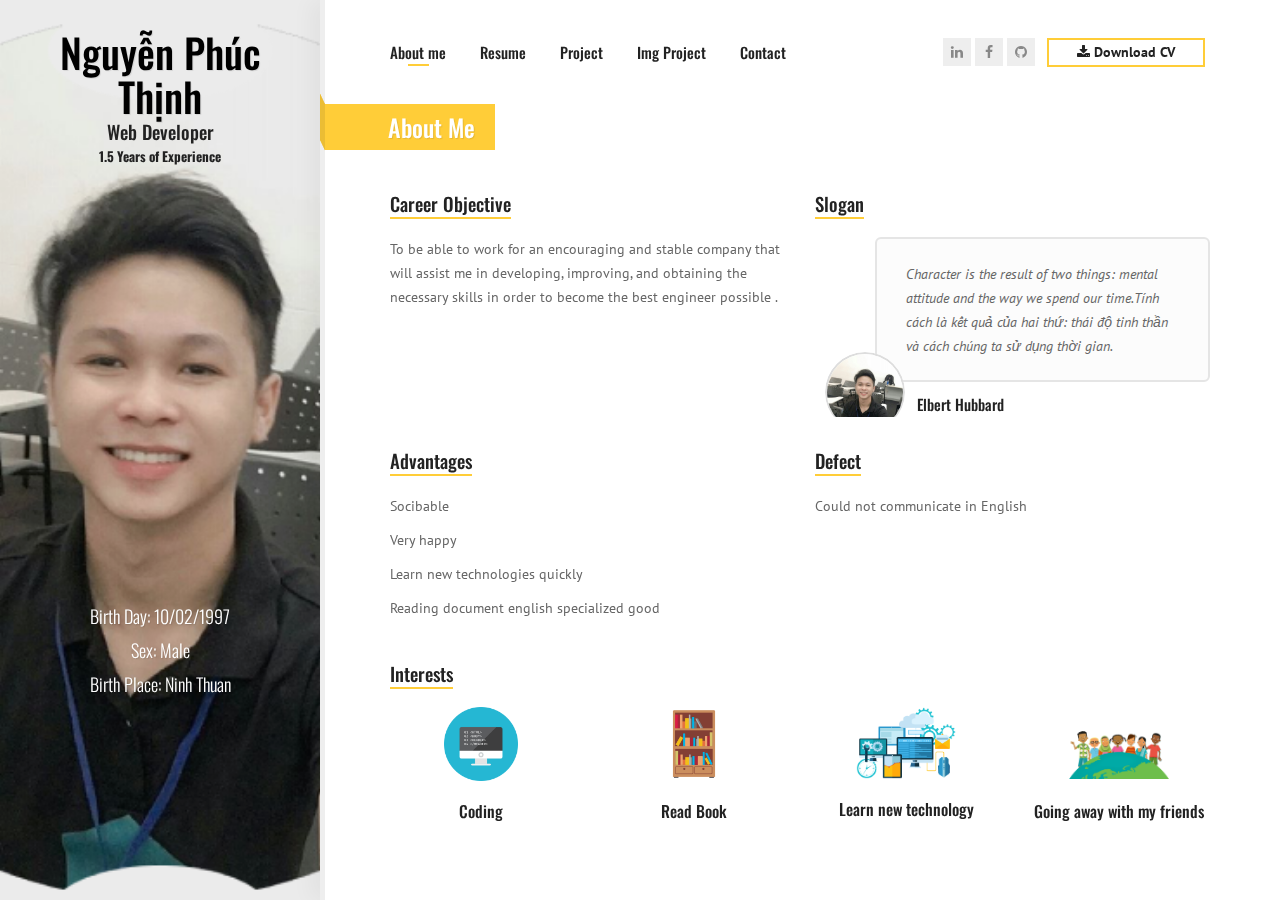
==== index.html @ ca8794b2 "v2" ====
<!DOCTYPE html>
<html lang="en" class="no-js">
    <meta charset="utf-8">
<!-- Mirrored from lmpixels.com/demo/sunshine-demo/sunshine-version-1/sunshine-v1-html-template/index.html by HTTrack Website Copier/3.x [XR&CO'2014], Sat, 18 Jan 2020 14:02:17 GMT -->
<head>
    <meta charset="UTF-8" />
    <meta http-equiv="X-UA-Compatible" content="IE=edge"> 
    <title>CV</title>
    <meta name="viewport" content="width=device-width, initial-scale=1, maximum-scale=1" />
    <meta name="description" content="Sunshine - Responsive vCard Template" />
    
    <meta name="author" content="lmtheme" />
    <link rel="shortcut icon" href="favicon.ico">

    <link rel="stylesheet" href="css/bootstrap.min.css">
    <link rel="stylesheet" href="css/normalize.css">
    <link rel="stylesheet" href="css/transition-animations.css">
    <link rel="stylesheet" href="css/owl.carousel.css">
    <link rel="stylesheet" href="css/magnific-popup.css">
    <link rel="stylesheet" href="css/animate.css">
    <link rel="stylesheet" href="css/main.css" type="text/css">
    
    <script>
      (function(i,s,o,g,r,a,m){i['GoogleAnalyticsObject']=r;i[r]=i[r]||function(){
      (i[r].q=i[r].q||[]).push(arguments)},i[r].l=1*new Date();a=s.createElement(o),
      m=s.getElementsByTagName(o)[0];a.async=1;a.src=g;m.parentNode.insertBefore(a,m)
      })(window,document,'script','../../../../../www.google-analytics.com/analytics.js','ga');

      ga('create', 'UA-92992662-1', 'auto');
      ga('send', 'pageview');

    </script>
    <style>
    iframe {
    border: 1px solid white;
    width: 100%;
}

.output {
    background: #eee;
}

    </style>

    <!-- This styles needs for demo -->
    <link rel="stylesheet" href="preview/lmpixels-demo-panel.css" type="text/css">
    <!-- /This styles needs for demo -->

    <script src="js/jquery-2.1.3.min.js"></script>
    <script src="js/modernizr.custom.js"></script>
    
    <script src='../../../../../www.google.com/recaptcha/api.js'></script>
  </head>

  <body>
    <!-- Loading animation -->
    <div class="preloader">
      <div class="preloader-animation">
        <div class="dot1"></div>
        <div class="dot2"></div>
      </div>
    </div>
    <!-- /Loading animation -->

    <div id="page" class="page">
      <!-- Header -->
      <header id="site_header" class="header">
        <div class="my-photo">
          <img src="images/avt1234.png" height=""  alt="image">
          <div class="mask"></div>
        </div>

        <div class="site-title-block" style="font-weight: 800;">
          <h1 class="site-title" style="color: black">Nguyễn Phúc Thịnh</h1>
          <h3 >Web Developer</h3>
          <h5 style="line-height: 0 !important; font-weight: 800;">1.5 Years of Experience</h5>
          
        </div>
        <br/><br/><br/><br/><br/><br/><br/><br/><br/><br/><br/><br/><br/><br/><br/><br/><br/>
        <div class="site-title-block">
          
          <p class="site-description">Birth Day: 10/02/1997</p>
          <p class="site-description">Sex: Male</p>
          <p class="site-description"> Birth Place: Ninh Thuan </p>
          
        </div>

        <a class="menu-toggle mobile-visible">
          <i class="fa fa-bars"></i>
        </a>
      </header>
      <!-- /Header -->

      <!-- Main Content -->
      <div id="main" class="site-main">
        <!-- Page changer wrapper -->
        <div class="pt-wrapper">
          <!-- Navigation & Social buttons -->
          <div class="site-nav mobile-menu-hide">
            <!-- Main menu -->
            <ul id="nav" class="site-main-menu">
              <!-- About Me Subpage link -->
              <li>
                <a class="pt-trigger" href="#about_me" data-animation="58" data-goto="1">About me</a><!-- href value = data-id without # of .pt-page -->
              </li>
              <!-- /About Me Subpage link -->
              <li>
                <a class="pt-trigger" href="#resume" data-animation="59" data-goto="2">Resume</a>
              </li>
              <li>
                <a class="pt-trigger" href="#blog" data-animation="61" data-goto="4">Project</a>
              </li>
              <li>
                  <a class="pt-trigger" href="#portfolio" data-animation="60" data-goto="3">Img Project</a>
                </li>
              <li>
                <a class="pt-trigger" href="#contact" data-animation="58" data-goto="5">Contact</a>
              </li>
            </ul>
            <!-- /Main menu -->
           

            <!-- Social buttons -->
            <ul class="social-links">
              <li><a class="tip social-button" href="https://www.linkedin.com/in/th%E1%BB%8Bnh-nguy%E1%BB%85n-ph%C3%BAc-550481156/" title="Linkedin"><i class="fa fa-linkedin"></i></a></li> <!-- Full list of social icons: http://fontawesome.io/icons/#brand -->
              <li><a class="tip social-button" href="https://www.facebook.com/phuc.thinh.180072" title="Facebook"><i class="fa fa-facebook"></i></a></li>
              <li><a class="tip social-button" href="https://github.com/phucthinhdh15dt" title="Git"><i class="fa fa-github"></i></a></li>
              
              <li>
                <form method="get" action="CV-Nguyen-Phuc-Thinh.pdf">
                <button class="button" style="
                padding-bottom: 4px;
                font-weight: 800;
                margin-left: 10px;
                padding-top: 4px;
                border-top-width: 2px;
            " ><i class="fa fa-download"></i> Download CV</button>
          </form>  
          </li>
              <!--<li><a class="tip social-button" href="#" title="Youtube"><i class="fa fa-youtube"></i></a></li>-->
              <!--<li><a class="tip social-button" href="#" title="last.fm"><i class="fa fa-lastfm"></i></a></li>-->
              <!--<li><a class="tip social-button" href="#" title="Dribbble"><i class="fa fa-dribbble"></i></a></li>-->
            </ul>
            <!-- /Social buttons -->
          </div>
          <!-- Navigation & Social buttons -->

          <!-- Subpages -->
          <div class="subpages">
            <!-- About Me Subpage -->
            <section class="pt-page pt-page-1" data-id="about_me">
              <div class="section-title-block">
                <h2 class="section-title">About Me</h2>
               
              </div>

              <div class="row">
                <div class="col-sm-12 col-md-12 mobile-visible subpage-block">
                  <div class="my-photo-small">
                    <img src="images/photo_small.jpg" alt="image">
                  </div>
                </div>
                <div class="col-sm-6 col-md-6 subpage-block">
                  <div class="general-info">
                    <div class="block-title">
                    <h3>Career Objective</h3>
                      </div>

                    <p>To be able to work for an encouraging and stable company that will assist me in developing, improving, and obtaining the necessary skills in order to become the best engineer possible .</p>
                    
                  </div>
                </div>
                

                <!--<div class="col-sm-4 col-md-4 subpage-block">
                  <div class="block end">
                    <ul class="info-list">
                      <li><span class="title">Name</span><span class="value">Nguyễn Phúc Thịnh</span></li>
                      <li><span class="title">Age</span><span class="value">29</span></li>
                      <li><span class="title">Address</span><span class="value">88 Street - State, Town</span></li>
                      <li><span class="title">e-mail</span><span class="value"><a href="mailto:email@addres.com">email@addres.com</a></span></li>
                      <li><span class="title">Phone</span><span class="value">+0123 123 456 789</span></li>
                      <li><span class="title">Freelance</span><span class="value available">Available</span></li>
                    </ul>
                  </div>
                </div>-->

                <div class="col-sm-6 col-md-6 subpage-block">
                  <div class="block-title">
                    <h3>Slogan</h3>
                  </div>
                  <div class="Slogan owl-carousel">

                    <!-- Testimonial 1 -->
                    <div class="testimonial-item" style="padding-left: 10px;">
                      <!-- Testimonial Content -->
                      <div class="testimonial-content">
                        <div class="testimonial-text">
                          <p>Character is the result of two things: mental attitude and the way we spend our time.Tính cách là kết quả của hai thứ: thái độ tinh thần và cách chúng ta sử dụng thời gian.</p>
                        </div>
                      </div>            
                      <!-- /Testimonial Content -->  
                      <!-- Testimonial Author -->
                      <div class="testimonial-credits">
                        <!-- Picture -->
                        <div class="testimonial-picture">
                          <img src="images/my_photo.jpg" alt="">
                        </div>              
                        <!-- /Picture -->
                        <!-- Testimonial author information -->
                        <div class="testimonial-author-info">
                          <p class="testimonial-author">Elbert Hubbard</p>
                        </div>
                      </div>
                      <!-- /Testimonial author information -->               
                    </div>
                    <!-- End of Testimonial 1 -->


                  </div>
                </div>

                <div class="col-sm-6 col-md-6 subpage-block">
                  <div class="general-info">
                    <div class="block-title">
                    <h3>Advantages</h3>
                    </div>
                    <p>Socibable</p>
                    <p>Very happy</p>
                    <p>Learn new technologies quickly</p>
                    <p>Reading document english specialized good</p>

                  </div>
                </div>

                <div class="col-sm-6 col-md-6 subpage-block">
                  <div class="general-info">
                    
                    <div class="block-title">
                    <h3>Defect</h3>
                    </div>
                    <p>Could not communicate in English</p>
                    <p></p>
                  </div>
                </div>
              </div>

              <!-- Services block -->
              <div class="block-title">
                <h3>Interests</h3>
              </div>

              <div class="row">
                <div class="col-sm-6 col-md-3 subpage-block">
                  <div class="service-block"> 
                    <div class="service-info">
                     
                      <img src="images/service/coding-png.png" alt="Responsive Design">
                      <h4>Coding</h4>
                      </div>
                  </div>
                </div>

                <div class="col-sm-6 col-md-3 subpage-block">
                  <div class="service-block"> 
                    <div class="service-info">
                      <img src="images/service/book1.png" alt="Copywriter">
                      <h4>Read Book</h4>
                     </div>
                  </div>
                </div>

                <div class="col-sm-6 col-md-3 subpage-block">
                  <div class="service-block"> 
                    <div class="service-info">
                      <img src="images/service/tech1.png" alt="Management">
                      <h4>Learn new technology</h4>
                      </div>
                  </div>
                </div>

                <div class="col-sm-6 col-md-3 subpage-block">
                  <div class="service-block"> 
                    <div class="service-info">
                      <br/>
                      <img src="images/service/play.png" alt="E-Commerce">
                      <h4 style="padding-top:2px;">Going away with my friends</h4>
                      </div>
                  </div>
                </div>

               
              </div>

            </section>
            <!-- End of About Me Subpage -->

            <!-- Resume Subpage -->
            <section class="pt-page pt-page-2" data-id="resume">
              <div class="section-title-block">
                <h2 class="section-title">Resume</h2>
                
              </div>

              <div class="row">
                <div class="col-sm-6 col-md-4 subpage-block">
                  <div class="block-title">
                    <h3>Education</h3>
                  </div>
                  <div class="timeline">
                    <!-- Single event -->
                    <div class="timeline-event te-primary">
                      <h5 class="event-date">Sep 2016 - Dec 2018 </h5>
                      <h4 class="event-name">Nong Lam University TP.HCM</h4>
                      <p>Learn specialized subjects such as Basic Programming, Advanced Programming, Developer Web, Ecommerce ...</p>
                    </div>
                    <!-- Single event -->
                    <div class="timeline-event te-primary">
                      <h5 class="event-date">Jan 2019 - Oct 2019 </h5>
                      <h4 class="event-name">Nong Lam University TP.HCM</h4>
                      <p>Research, learn blockchain platform and blockchain applications to build human resource management system.
                        </p>
                    </div>
                   
                  </div>
                </div>

                <div class="col-sm-6 col-md-4 subpage-block">
                  <div class="block-title">
                    <h3>Experience</h3>
                  </div>
                  <div class="timeline">
                    <!-- Single event -->
                    <div class="timeline-event te-primary">
                      <h5 class="event-date">May 2018 - Nov 2018</h5>
                      <h4 class="event-name">Proptech Plus</h4>
                      <span class="event-description">Backend developer</span>
                      <p>I have been in the group for about 6 months to develop an apartment management system using Microservices architecture. I mainly build APIs in the backend and communicate between services ...</p>
                    </div>
                    <!-- Single event -->
                    <div class="timeline-event te-primary">
                      <h5 class="event-date">Nov 2018 - Current</h5>
                      <h4 class="event-name">Vinx Viet Nam (VVC)</h4>
                      <span class="event-description">Developer</span>
                      <p>Is an official employee of Fujinet System, but 100% works at Vinx Vietnam (VVC). Here I have the opportunity to interact and work with Japanese customers, Learn a lot of the entire workflow, ways of thinking, new technologies, teamwork and the culture of Japan.</p>
                    </div>
                  </div>
                </div>

                <div class="col-sm-6 col-md-4 subpage-block">
                  <div class="block-title">
                    <h3>Skills</h3>
                  </div>
                  <div class="skills-info">
                    <h4>Java</h4>                               
                    <div class="skill-container">
                      <div class="skill-percentage skill-6"></div>
                    </div>

                    <h4>C#</h4>
                    <div class="skill-container">
                      <div class="skill-percentage skill-4"></div>
                    </div>

                    <h4>PHP</h4>
                    <div class="skill-container">
                      <div class="skill-percentage skill-2"></div>
                    </div> 

                    <h4>HTML5, CSS3, Java Script</h4>
                    <div class="skill-container">
                      <div class="skill-percentage skill-5"></div>
                    </div> 
                  </div>

                  <div class="block-title">
                    <h3>Framework Skills</h3>
                  </div>
                  <div class="skills-info">
                    <h4>Angular 6</h4>                               
                    <div class="skill-container">
                      <div class="skill-percentage skill-5"></div>
                    </div>

                    <h4>React</h4>
                    <div class="skill-container">
                      <div class="skill-percentage skill-3"></div>
                    </div>

                    <h4>Spring Framwork</h4>
                    <div class="skill-container">
                      <div class="skill-percentage skill-5"></div>
                    </div>

                    <h4>.Net Core</h4>
                    <div class="skill-container">
                      <div class="skill-percentage skill-5"></div>
                    </div>

                    <h4>Laravel</h4>
                    <div class="skill-container">
                      <div class="skill-percentage skill-2"></div>
                    </div>
                  </div>

                  <div class="block-title">
                    <h3>Skills other...</h3>
                  </div>
                  <div class="skills-info">
                    <h4>Team work</h4>                               
                    <div class="skill-container">
                      <div class="skill-percentage skill-8"></div>
                    </div>

                    <h4>Excel, world</h4>
                    <div class="skill-container">
                      <div class="skill-percentage skill-2"></div>
                    </div>

                   
                  </div>
                </div>
              </div>
             
            </section>
            <!-- End Resume Subpage -->


            <!-- Portfolio Subpage -->
            <section class="pt-page pt-page-3" data-id="portfolio">
              <div class="section-title-block">
                <h2 class="section-title">Image Project</h2>
                
              </div>

              <!-- Portfolio Content -->
              <div class="portfolio-content">
                            
                <!-- Portfolio filter -->
                <ul id="portfolio_filters" class="portfolio-filters">
                  <li class="active">
                    <a class="filter btn btn-sm btn-link active" data-group="lv2019">Blockchain Personnel Management</a>
                  </li>
                  <li>
                    <a class="filter btn btn-sm btn-link" data-group="laptopshop">Laptop Shop</a>
                  </li>
                  <li>
                    <a class="filter btn btn-sm btn-link" data-group="tmdt">System Car Rental</a>
                  </li>
                 
                </ul>
                <!-- End of Portfolio filter -->

                <!-- Portfolio Grid -->
                <div id="portfolio_grid" class="portfolio-grid portfolio-masonry masonry-grid-4">

                  <!-- Portfolio Item 1 -->
                  <figure class="item" data-groups='["lv2019","illustration"]'>
                    <a href="images/project_img/lv.png" class="lightbox" title="">
                      <img src="images/project_img/lv.png" alt="">
                      <div>
                        <h5 class="name">Project Name</h5>
                        <small>Illustration</small>
                        <i class="fa fa-image"></i>
                      </div>
                    </a>
                  </figure>
                  <!-- /Portfolio Item 1 -->

                  <!-- Portfolio Item 2 -->
                  <figure class="item" data-groups='["lv2019","illustration"]'>
                    <a href="images/project_img/lv1.png" class="lightbox" title="">
                      <img src="images/project_img/lv1.png" alt="">
                      <div>
                        <h5 class="name">Project Name</h5>
                        <small>Illustration</small>
                        <i class="fa fa-image"></i>
                      </div>
                    </a>
                  </figure>
                  <!-- /Portfolio Item 2 -->

                  <!-- Portfolio Item 3 -->
                  <figure class="item" data-groups='["lv2019","illustration"]'>
                    <a href="images/project_img/lv2.png" class="lightbox" title="">
                      <img src="images/project_img/lv2.png" alt="">
                      <div>
                        <h5 class="name">Project Name</h5>
                        <small>Illustration</small>
                        <i class="fa fa-image"></i>
                      </div>
                    </a>
                  </figure>
                  <!-- /Portfolio Item 3 -->

                  <!-- Portfolio Item 4 -->
                  <figure class="item" data-groups='["lv2019","illustration"]'>
                    <a href="images/project_img/lv3.png" class="lightbox" title="">
                      <img src="images/project_img/lv3.png" alt="">
                      <div>
                        <h5 class="name">Project Name</h5>
                        <small>Illustration</small>
                        <i class="fa fa-image"></i>
                      </div>
                    </a>
                  </figure>
                  <!-- /Portfolio Item 4 -->

                  <!-- Portfolio Item 5 -->
                  <figure class="item" data-groups='["lv2019","illustration"]'>
                    <a href="images/project_img/lv4.png" class="lightbox" title="">
                      <img src="images/project_img/lv4.png" alt="">
                      <div>
                        <h5 class="name">Project Name</h5>
                        <small>Illustration</small>
                        <i class="fa fa-image"></i>
                      </div>
                    </a>
                  </figure>
                  <!-- /Portfolio Item 5 -->

                  <!-- Portfolio Item 6 -->
                  <figure class="item" data-groups='["lv2019","illustration"]'>
                    <a href="images/project_img/lv5.png" class="lightbox" title="">
                      <img src="images/project_img/lv5.png" alt="">
                      <div>
                        <h5 class="name">Project Name</h5>
                        <small>Illustration</small>
                        <i class="fa fa-image"></i>
                      </div>
                    </a>
                  </figure>
                  <!-- /Portfolio Item 6 -->

                  <!-- Portfolio Item 7 -->
                  <figure class="item" data-groups='["lv2019","illustration"]'>
                    <a href="images/project_img/lv6.png" class="lightbox" title="">
                      <img src="images/project_img/lv6.png" alt="">
                      <div>
                        <h5 class="name">Project Name</h5>
                        <small>Illustration</small>
                        <i class="fa fa-image"></i>
                      </div>
                    </a>
                  </figure>
                  <!-- /Portfolio 
                  <!-- /Portfolio Item 7 -->

                  <figure class="item" data-groups='["lv2019","illustration"]'>
                    <a href="images/project_img/lv7.png" class="lightbox" title="">
                      <img src="images/project_img/lv7.png" alt="">
                      <div>
                        <h5 class="name">Project Name</h5>
                        <small>Illustration</small>
                        <i class="fa fa-image"></i>
                      </div>
                    </a>
                  </figure>
                  <!-- /Portfolio 
                  <!-- /Portfolio Item 8 -->

                  <!-- Portfolio Item 9 -->
                  <figure class="item" data-groups='["lv2019","illustration"]'>
                    <a href="images/project_img/lv8.png" class="lightbox" title="">
                      <img src="images/project_img/lv8.png" alt="">
                      <div>
                        <h5 class="name">Project Name</h5>
                        <small>Illustration</small>
                        <i class="fa fa-image"></i>
                      </div>
                    </a>
                  </figure>
                  <!-- /Portfolio 
                  <!-- /Portfolio Item 9 -->

                  <!-- Portfolio Item 10 -->
                  <figure class="item" data-groups='["lv2019","illustration"]'>
                    <a href="images/project_img/lv9.png" class="lightbox" title="">
                      <img src="images/project_img/lv9.png" alt="">
                      <div>
                        <h5 class="name">Project Name</h5>
                        <small>Illustration</small>
                        <i class="fa fa-image"></i>
                      </div>
                    </a>
                  </figure>
                  <!-- /Portfolio 
                  <!-- /Portfolio Item 10 -->

                  <!-- Portfolio Item 11 -->
                  <figure class="item" data-groups='["lv2019","illustration"]'>
                    <a href="images/project_img/lv10.png" class="lightbox" title="">
                      <img src="images/project_img/lv10.png" alt="">
                      <div>
                        <h5 class="name">Project Name</h5>
                        <small>Illustration</small>
                        <i class="fa fa-image"></i>
                      </div>
                    </a>
                  </figure>
                  <!-- /Portfolio 
                  <!-- /Portfolio Item 11 -->

                  <!-- Portfolio Item 12 -->
                  <figure class="item" data-groups='["lv2019","illustration"]'>
                    <a href="images/project_img/lv11.png" class="lightbox" title="">
                      <img src="images/project_img/lv11.jpeg" alt="">
                      <div>
                        <h5 class="name">Project Name</h5>
                        <small>Illustration</small>
                        <i class="fa fa-image"></i>
                      </div>
                    </a>
                  </figure>

                  <figure class="item" data-groups='["lv2019","illustration"]'>
                    <a href="images/project_img/lv12.png" class="lightbox" title="">
                      <img src="images/project_img/lv12.jpeg" alt="">
                      <div>
                        <h5 class="name">Project Name</h5>
                        <small>Illustration</small>
                        <i class="fa fa-image"></i>
                      </div>
                    </a>
                  </figure>

                  <figure class="item" data-groups='["laptopshop","illustration"]'>
                    <a href="images/ltw/ltw1.png" class="lightbox" title="">
                      <img src="images/ltw/ltw1.png" alt="">
                      <div>
                        <h5 class="name">Project Name</h5>
                        <small>Illustration</small>
                        <i class="fa fa-image"></i>
                      </div>
                    </a>
                  </figure>

                  <figure class="item" data-groups='["laptopshop","illustration"]'>
                    <a href="images/ltw/ltw2.png" class="lightbox" title="">
                      <img src="images/ltw/ltw2.png" alt="">
                      <div>
                        <h5 class="name">Project Name</h5>
                        <small>Illustration</small>
                        <i class="fa fa-image"></i>
                      </div>
                    </a>
                  </figure>
                  

                  <figure class="item" data-groups='["laptopshop","illustration"]'>
                    <a href="images/ltw/ltw3.png" class="lightbox" title="">
                      <img src="images/ltw/ltw3.png" alt="">
                      <div>
                        <h5 class="name">Project Name</h5>
                        <small>Illustration</small>
                        <i class="fa fa-image"></i>
                      </div>
                    </a>
                  </figure>


                  <figure class="item" data-groups='["laptopshop","illustration"]'>
                    <a href="images/ltw/ltw4.png" class="lightbox" title="">
                      <img src="images/ltw/ltw4.png" alt="">
                      <div>
                        <h5 class="name">Project Name</h5>
                        <small>Illustration</small>
                        <i class="fa fa-image"></i>
                      </div>
                    </a>
                  </figure>

                  <figure class="item" data-groups='["laptopshop","illustration"]'>
                    <a href="images/ltw/ltw5.png" class="lightbox" title="">
                      <img src="images/ltw/ltw5.png" alt="">
                      <div>
                        <h5 class="name">Project Name</h5>
                        <small>Illustration</small>
                        <i class="fa fa-image"></i>
                      </div>
                    </a>
                  </figure>
                  <!-- /Portfolio 
                  <!-- /Portfolio Item 12 -->
                  <figure class="item" data-groups='["tmdt","illustration"]'>
                    <a href="images/tmdt/TMDT.png" class="lightbox" title="">
                      <img src="images/tmdt/TMDT.png" alt="">
                      <div>
                        <h5 class="name">Project Name</h5>
                        <small>Illustration</small>
                        <i class="fa fa-image"></i>
                      </div>
                    </a>
                  </figure>

                </div>
                <!-- /Portfolio Grid -->

              </div>
              <!-- /Portfolio Content -->

            </section>
            <!-- /Portfolio Subpage -->

            <!-- Blog Subpage -->
            <section style="height: 500px !important;"  class="pt-page pt-page-4" data-id="blog">
              <div class="section-title-block"> 
                <h2 class="section-title">Project</h2>
                <h5 class="section-description"></h5>
              </div>
              <iframe  style="height: 100% !important;" id="inlineFrameExample"
                    title="Inline Frame Example"
                    width="700"
                    height="600"
                    src="./tableProject.html">
              </iframe>
              
              
            </section>
            <!-- End Blog Subpage -->

            <!-- Contact Subpage -->
            <section class="pt-page pt-page-5" data-id="contact">
              <div class="section-title-block">
                <h2 class="section-title">Contact</h2>
                <h5 class="section-description">Get in Touch</h5>
              </div>

              <div class="row">
                <div class="col-sm-12 col-md-12 subpage-block">
                  <div class="block-title">
                    <h3>Get in Touch</h3>
                  </div>
                 
                  <div class="contact-info-block">
                    <div class="ci-icon">
                      <i class="pe-7s-icon pe-7s-map-marker"></i>
                    </div>
                    <div class="ci-text">
                      <h5>KP6 - Linh Trung - Thủ Đức - TPHCM</h5>
                    </div>
                  </div>
                  <div class="contact-info-block">
                    <div class="ci-icon">
                      <i class="pe-7s-icon pe-7s-mail"></i>
                    </div>
                    <div class="ci-text">
                      <h5>nguyenphucthinhdh15dt@gmail.com</h5>
                    </div>
                  </div>
                  <div class="contact-info-block">
                    <div class="ci-icon">
                      <i class="pe-7s-icon pe-7s-call"></i>
                    </div>
                    <div class="ci-text">
                      <h5>+0377700492</h5>
                    </div>
                  </div>
                </div>

                
              </div>
            </section>
            <!-- End Contact Subpage -->

          </div>
        </div>
        <!-- /Page changer wrapper -->
      </div>
      <!-- /Main Content -->
    </div>

    <!-- Demo Color changer -->
    <!-- <a id="lm_demo_panel_switcher" class="lm-demo-panel-switcher right"><i class="fa fa-gear"></i></a> -->
    <!-- <div id="lm_demo_panel" class="lm-demo-panel right active">
      <div class="demo-panel-title">Main Color</div>
      <a href="index.html"><div class="preview" id="color1"><span class="current"></span>&nbsp;</div></a>
      <a href="https://lmpixels.com/demo/sunshine-demo/sunshine-version-1/sunshine-v1-html-template-red/index.html"><div class="preview" id="color2">&nbsp;</div></a>
      <a href="https://lmpixels.com/demo/sunshine-demo/sunshine-version-1/sunshine-v1-html-template-green-cyan/index.html"><div class="preview" id="color3">&nbsp;</div></a>
      <a href="https://lmpixels.com/demo/sunshine-demo/sunshine-version-1/sunshine-v1-html-template-violet/index.html"><div class="preview" id="color4">&nbsp;</div></a>
      <a href="https://lmpixels.com/demo/sunshine-demo/sunshine-version-1/sunshine-v1-html-template-orange/index.html"><div class="preview" id="color5">&nbsp;</div></a>
      <a href="https://lmpixels.com/demo/sunshine-demo/sunshine-version-1/sunshine-v1-html-template-blue/index.html"><div class="preview" id="color6">&nbsp;</div></a>
      <div class="row"></div>
    </div> -->
    <!-- /Demo Color changer -->

    <script data-cfasync="false" src="../../../../cdn-cgi/scripts/5c5dd728/cloudflare-static/email-decode.min.js"></script><script src="js/bootstrap.min.js"></script>
    <script src="js/page-transition.js"></script>
    <script src="js/imagesloaded.pkgd.min.js"></script>
    <script src="js/validator.js"></script>
    <script src="js/jquery.shuffle.min.js"></script>
    <script src="js/masonry.pkgd.min.js"></script>
    <script src="js/owl.carousel.min.js"></script>
    <script src="js/jquery.magnific-popup.min.js"></script>
    <script src="js/jquery.hoverdir.js"></script>
    <script src="js/main.js"></script>

    <!-- Demo Color changer Script -->
    <script src="preview/lmpixels-demo-panel.js"></script>
    <!-- /Demo Color changer Script -->
  </body>

<!-- Mirrored from lmpixels.com/demo/sunshine-demo/sunshine-version-1/sunshine-v1-html-template/index.html by HTTrack Website Copier/3.x [XR&CO'2014], Sat, 18 Jan 2020 14:02:32 GMT -->
</html>
---- css/transition-animations.css ----
/* animation sets */

/* move from / to  */

.pt-page-moveToLeft {
	-webkit-animation: moveToLeft .6s ease both;
	animation: moveToLeft .6s ease both;
}

.pt-page-moveFromLeft {
	-webkit-animation: moveFromLeft .6s ease both;
	animation: moveFromLeft .6s ease both;
}

.pt-page-moveToRight {
	-webkit-animation: moveToRight .6s ease both;
	animation: moveToRight .6s ease both;
}

.pt-page-moveFromRight {
	-webkit-animation: moveFromRight .6s ease both;
	animation: moveFromRight .6s ease both;
}

.pt-page-moveToTop {
	-webkit-animation: moveToTop .6s ease both;
	animation: moveToTop .6s ease both;
}

.pt-page-moveFromTop {
	-webkit-animation: moveFromTop .6s ease both;
	animation: moveFromTop .6s ease both;
}

.pt-page-moveToBottom {
	-webkit-animation: moveToBottom .6s ease both;
	animation: moveToBottom .6s ease both;
}

.pt-page-moveFromBottom {
	-webkit-animation: moveFromBottom .6s ease both;
	animation: moveFromBottom .6s ease both;
}

/* fade */

.pt-page-fade {
	-webkit-animation: fade .7s ease both;
	animation: fade .7s ease both;
}

/* move from / to and fade */

.pt-page-moveToLeftFade {
	-webkit-animation: moveToLeftFade .7s ease both;
	animation: moveToLeftFade .7s ease both;
}

.pt-page-moveFromLeftFade {
	-webkit-animation: moveFromLeftFade .7s ease both;
	animation: moveFromLeftFade .7s ease both;
}

.pt-page-moveToRightFade {
	-webkit-animation: moveToRightFade .7s ease both;
	animation: moveToRightFade .7s ease both;
}

.pt-page-moveFromRightFade {
	-webkit-animation: moveFromRightFade .7s ease both;
	animation: moveFromRightFade .7s ease both;
}

.pt-page-moveToTopFade {
	-webkit-animation: moveToTopFade .7s ease both;
	animation: moveToTopFade .7s ease both;
}

.pt-page-moveFromTopFade {
	-webkit-animation: moveFromTopFade .7s ease both;
	animation: moveFromTopFade .7s ease both;
}

.pt-page-moveToBottomFade {
	-webkit-animation: moveToBottomFade .7s ease both;
	animation: moveToBottomFade .7s ease both;
}

.pt-page-moveFromBottomFade {
	-webkit-animation: moveFromBottomFade .7s ease both;
	animation: moveFromBottomFade .7s ease both;
}

/* move to with different easing */

.pt-page-moveToLeftEasing {
	-webkit-animation: moveToLeft .7s ease-in-out both;
	animation: moveToLeft .7s ease-in-out both;
}
.pt-page-moveToRightEasing {
	-webkit-animation: moveToRight .7s ease-in-out both;
	animation: moveToRight .7s ease-in-out both;
}
.pt-page-moveToTopEasing {
	-webkit-animation: moveToTop .7s ease-in-out both;
	animation: moveToTop .7s ease-in-out both;
}
.pt-page-moveToBottomEasing {
	-webkit-animation: moveToBottom .7s ease-in-out both;
	animation: moveToBottom .7s ease-in-out both;
}

/********************************* keyframes **************************************/

/* move from / to  */

@-webkit-keyframes moveToLeft {
	from { }
	to { -webkit-transform: translateX(-100%); }
}
@keyframes moveToLeft {
	from { }
	to { -webkit-transform: translateX(-100%); transform: translateX(-100%); }
}

@-webkit-keyframes moveFromLeft {
	from { -webkit-transform: translateX(-100%); }
}
@keyframes moveFromLeft {
	from { -webkit-transform: translateX(-100%); transform: translateX(-100%); }
}

@-webkit-keyframes moveToRight { 
	from { }
	to { -webkit-transform: translateX(100%); }
}
@keyframes moveToRight { 
	from { }
	to { -webkit-transform: translateX(100%); transform: translateX(100%); }
}

@-webkit-keyframes moveFromRight {
	from { -webkit-transform: translateX(100%); }
}
@keyframes moveFromRight {
	from { -webkit-transform: translateX(100%); transform: translateX(100%); }
}

@-webkit-keyframes moveToTop {
	from { }
	to { -webkit-transform: translateY(-100%); }
}
@keyframes moveToTop {
	from { }
	to { -webkit-transform: translateY(-100%); transform: translateY(-100%); }
}

@-webkit-keyframes moveFromTop {
	from { -webkit-transform: translateY(-100%); }
}
@keyframes moveFromTop {
	from { -webkit-transform: translateY(-100%); transform: translateY(-100%); }
}

@-webkit-keyframes moveToBottom {
	from { }
	to { -webkit-transform: translateY(100%); }
}
@keyframes moveToBottom {
	from { }
	to { -webkit-transform: translateY(100%); transform: translateY(100%); }
}

@-webkit-keyframes moveFromBottom {
	from { -webkit-transform: translateY(100%); }
}
@keyframes moveFromBottom {
	from { -webkit-transform: translateY(100%); transform: translateY(100%); }
}

/* fade */

@-webkit-keyframes fade {
	from { }
	to { opacity: 0.3; }
}
@keyframes fade {
	from { }
	to { opacity: 0.3; }
}

/* move from / to and fade */

@-webkit-keyframes moveToLeftFade {
	from { }
	to { opacity: 0.3; -webkit-transform: translateX(-100%); }
}
@keyframes moveToLeftFade {
	from { }
	to { opacity: 0.3; -webkit-transform: translateX(-100%); transform: translateX(-100%); }
}

@-webkit-keyframes moveFromLeftFade {
	from { opacity: 0.3; -webkit-transform: translateX(-100%); }
}
@keyframes moveFromLeftFade {
	from { opacity: 0.3; -webkit-transform: translateX(-100%); transform: translateX(-100%); }
}

@-webkit-keyframes moveToRightFade {
	from { }
	to { opacity: 0.3; -webkit-transform: translateX(100%); }
}
@keyframes moveToRightFade {
	from { }
	to { opacity: 0.3; -webkit-transform: translateX(100%); transform: translateX(100%); }
}

@-webkit-keyframes moveFromRightFade {
	from { opacity: 0.3; -webkit-transform: translateX(100%); }
}
@keyframes moveFromRightFade {
	from { opacity: 0.3; -webkit-transform: translateX(100%); transform: translateX(100%); }
}

@-webkit-keyframes moveToTopFade {
	from { }
	to { opacity: 0.3; -webkit-transform: translateY(-100%); }
}
@keyframes moveToTopFade {
	from { }
	to { opacity: 0.3; -webkit-transform: translateY(-100%); transform: translateY(-100%); }
}

@-webkit-keyframes moveFromTopFade {
	from { opacity: 0.3; -webkit-transform: translateY(-100%); }
}
@keyframes moveFromTopFade {
	from { opacity: 0.3; -webkit-transform: translateY(-100%); transform: translateY(-100%); }
}

@-webkit-keyframes moveToBottomFade {
	from { }
	to { opacity: 0.3; -webkit-transform: translateY(100%); }
}
@keyframes moveToBottomFade {
	from { }
	to { opacity: 0.3; -webkit-transform: translateY(100%); transform: translateY(100%); }
}

@-webkit-keyframes moveFromBottomFade {
	from { opacity: 0.3; -webkit-transform: translateY(100%); }
}
@keyframes moveFromBottomFade {
	from { opacity: 0.3; -webkit-transform: translateY(100%); transform: translateY(100%); }
}

/* scale and fade */

.pt-page-scaleDown {
	-webkit-animation: scaleDown .7s ease both;
	animation: scaleDown .7s ease both;
}

.pt-page-scaleUp {
	-webkit-animation: scaleUp .7s ease both;
	animation: scaleUp .7s ease both;
}

.pt-page-scaleUpDown {
	-webkit-animation: scaleUpDown .5s ease both;
	animation: scaleUpDown .5s ease both;
}

.pt-page-scaleDownUp {
	-webkit-animation: scaleDownUp .5s ease both;
	animation: scaleDownUp .5s ease both;
}

.pt-page-scaleDownCenter {
	-webkit-animation: scaleDownCenter .4s ease-in both;
	animation: scaleDownCenter .4s ease-in both;
}

.pt-page-scaleUpCenter {
	-webkit-animation: scaleUpCenter .4s ease-out both;
	animation: scaleUpCenter .4s ease-out both;
}

/********************************* keyframes **************************************/

/* scale and fade */

@-webkit-keyframes scaleDown {
	from { }
	to { opacity: 0; -webkit-transform: scale(.8); }
}
@keyframes scaleDown {
	from { }
	to { opacity: 0; -webkit-transform: scale(.8); transform: scale(.8); }
}

@-webkit-keyframes scaleUp {
	from { opacity: 0; -webkit-transform: scale(.8); }
}
@keyframes scaleUp {
	from { opacity: 0; -webkit-transform: scale(.8); transform: scale(.8); }
}

@-webkit-keyframes scaleUpDown {
	from { opacity: 0; -webkit-transform: scale(1.2); }
}
@keyframes scaleUpDown {
	from { opacity: 0; -webkit-transform: scale(1.2); transform: scale(1.2); }
}

@-webkit-keyframes scaleDownUp {
	from { }
	to { opacity: 0; -webkit-transform: scale(1.2); }
}
@keyframes scaleDownUp {
	from { }
	to { opacity: 0; -webkit-transform: scale(1.2); transform: scale(1.2); }
}

@-webkit-keyframes scaleDownCenter {
	from { }
	to { opacity: 0; -webkit-transform: scale(.7); }
}
@keyframes scaleDownCenter {
	from { }
	to { opacity: 0; -webkit-transform: scale(.7); transform: scale(.7); }
}

@-webkit-keyframes scaleUpCenter {
	from { opacity: 0; -webkit-transform: scale(.7); }
}
@keyframes scaleUpCenter {
	from { opacity: 0; -webkit-transform: scale(.7); transform: scale(.7); }
}

/* rotate sides first and scale */

.pt-page-rotateRightSideFirst {
	-webkit-transform-origin: 0% 50%;
	transform-origin: 0% 50%;
	-webkit-animation: rotateRightSideFirst .8s both ease-in;
	animation: rotateRightSideFirst .8s both ease-in;
}
.pt-page-rotateLeftSideFirst {
	-webkit-transform-origin: 100% 50%;
	transform-origin: 100% 50%;
	-webkit-animation: rotateLeftSideFirst .8s both ease-in;
	animation: rotateLeftSideFirst .8s both ease-in;
}
.pt-page-rotateTopSideFirst {
	-webkit-transform-origin: 50% 100%;
	transform-origin: 50% 100%;
	-webkit-animation: rotateTopSideFirst .8s both ease-in;
	animation: rotateTopSideFirst .8s both ease-in;
}
.pt-page-rotateBottomSideFirst {
	-webkit-transform-origin: 50% 0%;
	transform-origin: 50% 0%;
	-webkit-animation: rotateBottomSideFirst .8s both ease-in;
	animation: rotateBottomSideFirst .8s both ease-in;
}

/* flip */

.pt-page-flipOutRight {
	-webkit-transform-origin: 50% 50%;
	transform-origin: 50% 50%;
	-webkit-animation: flipOutRight .5s both ease-in;
	animation: flipOutRight .5s both ease-in;
}
.pt-page-flipInLeft {
	-webkit-transform-origin: 50% 50%;
	transform-origin: 50% 50%;
	-webkit-animation: flipInLeft .5s both ease-out;
	animation: flipInLeft .5s both ease-out;
}
.pt-page-flipOutLeft {
	-webkit-transform-origin: 50% 50%;
	transform-origin: 50% 50%;
	-webkit-animation: flipOutLeft .5s both ease-in;
	animation: flipOutLeft .5s both ease-in;
}
.pt-page-flipInRight {
	-webkit-transform-origin: 50% 50%;
	transform-origin: 50% 50%;
	-webkit-animation: flipInRight .5s both ease-out;
	animation: flipInRight .5s both ease-out;
}
.pt-page-flipOutTop {
	-webkit-transform-origin: 50% 50%;
	transform-origin: 50% 50%;
	-webkit-animation: flipOutTop .5s both ease-in;
	animation: flipOutTop .5s both ease-in;
}
.pt-page-flipInBottom {
	-webkit-transform-origin: 50% 50%;
	transform-origin: 50% 50%;
	-webkit-animation: flipInBottom .5s both ease-out;
	animation: flipInBottom .5s both ease-out;
}
.pt-page-flipOutBottom {
	-webkit-transform-origin: 50% 50%;
	transform-origin: 50% 50%;
	-webkit-animation: flipOutBottom .5s both ease-in;
	animation: flipOutBottom .5s both ease-in;
}
.pt-page-flipInTop {
	-webkit-transform-origin: 50% 50%;
	transform-origin: 50% 50%;
	-webkit-animation: flipInTop .5s both ease-out;
	animation: flipInTop .5s both ease-out;
}

/* rotate fall */

.pt-page-rotateFall {
	-webkit-transform-origin: 0% 0%;
	transform-origin: 0% 0%;
	-webkit-animation: rotateFall 1s both ease-in;
	animation: rotateFall 1s both ease-in;
}

/* rotate newspaper */
.pt-page-rotateOutNewspaper {
	-webkit-transform-origin: 50% 50%;
	transform-origin: 50% 50%;
	-webkit-animation: rotateOutNewspaper .5s both ease-in;
	animation: rotateOutNewspaper .5s both ease-in;
}
.pt-page-rotateInNewspaper {
	-webkit-transform-origin: 50% 50%;
	transform-origin: 50% 50%;
	-webkit-animation: rotateInNewspaper .5s both ease-out;
	animation: rotateInNewspaper .5s both ease-out;
}

/* push */
.pt-page-rotatePushLeft {
	-webkit-transform-origin: 0% 50%;
	transform-origin: 0% 50%;
	-webkit-animation: rotatePushLeft .8s both ease;
	animation: rotatePushLeft .8s both ease;
}
.pt-page-rotatePushRight {
	-webkit-transform-origin: 100% 50%;
	transform-origin: 100% 50%;
	-webkit-animation: rotatePushRight .8s both ease;
	animation: rotatePushRight .8s both ease;
}
.pt-page-rotatePushTop {
	-webkit-transform-origin: 50% 0%;
	transform-origin: 50% 0%;
	-webkit-animation: rotatePushTop .8s both ease;
	animation: rotatePushTop .8s both ease;
}
.pt-page-rotatePushBottom {
	-webkit-transform-origin: 50% 100%;
	transform-origin: 50% 100%;
	-webkit-animation: rotatePushBottom .8s both ease;
	animation: rotatePushBottom .8s both ease;
}

/* pull */
.pt-page-rotatePullRight {
	-webkit-transform-origin: 100% 50%;
	transform-origin: 100% 50%;
	-webkit-animation: rotatePullRight .5s both ease;
	animation: rotatePullRight .5s both ease;
}
.pt-page-rotatePullLeft {
	-webkit-transform-origin: 0% 50%;
	transform-origin: 0% 50%;
	-webkit-animation: rotatePullLeft .5s both ease;
	animation: rotatePullLeft .5s both ease;
}
.pt-page-rotatePullTop {
	-webkit-transform-origin: 50% 0%;
	transform-origin: 50% 0%;
	-webkit-animation: rotatePullTop .5s both ease;
	animation: rotatePullTop .5s both ease;
}
.pt-page-rotatePullBottom {
	-webkit-transform-origin: 50% 100%;
	transform-origin: 50% 100%;
	-webkit-animation: rotatePullBottom .5s both ease;
	animation: rotatePullBottom .5s both ease;
}

/* fold */
.pt-page-rotateFoldRight {
	-webkit-transform-origin: 0% 50%;
	transform-origin: 0% 50%;
	-webkit-animation: rotateFoldRight .7s both ease;
	animation: rotateFoldRight .7s both ease;
}
.pt-page-rotateFoldLeft {
	-webkit-transform-origin: 100% 50%;
	transform-origin: 100% 50%;
	-webkit-animation: rotateFoldLeft .7s both ease;
	animation: rotateFoldLeft .7s both ease;
}
.pt-page-rotateFoldTop {
	-webkit-transform-origin: 50% 100%;
	transform-origin: 50% 100%;
	-webkit-animation: rotateFoldTop .7s both ease;
	animation: rotateFoldTop .7s both ease;
}
.pt-page-rotateFoldBottom {
	-webkit-transform-origin: 50% 0%;
	transform-origin: 50% 0%;
	-webkit-animation: rotateFoldBottom .7s both ease;
	animation: rotateFoldBottom .7s both ease;
}

/* unfold */
.pt-page-rotateUnfoldLeft {
	-webkit-transform-origin: 100% 50%;
	transform-origin: 100% 50%;
	-webkit-animation: rotateUnfoldLeft .7s both ease;
	animation: rotateUnfoldLeft .7s both ease;
}
.pt-page-rotateUnfoldRight {
	-webkit-transform-origin: 0% 50%;
	transform-origin: 0% 50%;
	-webkit-animation: rotateUnfoldRight .7s both ease;
	animation: rotateUnfoldRight .7s both ease;
}
.pt-page-rotateUnfoldTop {
	-webkit-transform-origin: 50% 100%;
	transform-origin: 50% 100%;
	-webkit-animation: rotateUnfoldTop .7s both ease;
	animation: rotateUnfoldTop .7s both ease;
}
.pt-page-rotateUnfoldBottom {
	-webkit-transform-origin: 50% 0%;
	transform-origin: 50% 0%;
	-webkit-animation: rotateUnfoldBottom .7s both ease;
	animation: rotateUnfoldBottom .7s both ease;
}

/* room walls */
.pt-page-rotateRoomLeftOut {
	-webkit-transform-origin: 100% 50%;
	transform-origin: 100% 50%;
	-webkit-animation: rotateRoomLeftOut .8s both ease;
	animation: rotateRoomLeftOut .8s both ease;
}
.pt-page-rotateRoomLeftIn {
	-webkit-transform-origin: 0% 50%;
	transform-origin: 0% 50%;
	-webkit-animation: rotateRoomLeftIn .8s both ease;
	animation: rotateRoomLeftIn .8s both ease;
}
.pt-page-rotateRoomRightOut {
	-webkit-transform-origin: 0% 50%;
	transform-origin: 0% 50%;
	-webkit-animation: rotateRoomRightOut .8s both ease;
	animation: rotateRoomRightOut .8s both ease;
}
.pt-page-rotateRoomRightIn {
	-webkit-transform-origin: 100% 50%;
	transform-origin: 100% 50%;
	-webkit-animation: rotateRoomRightIn .8s both ease;
	animation: rotateRoomRightIn .8s both ease;
}
.pt-page-rotateRoomTopOut {
	-webkit-transform-origin: 50% 100%;
	transform-origin: 50% 100%;
	-webkit-animation: rotateRoomTopOut .8s both ease;
	animation: rotateRoomTopOut .8s both ease;
}
.pt-page-rotateRoomTopIn {
	-webkit-transform-origin: 50% 0%;
	transform-origin: 50% 0%;
	-webkit-animation: rotateRoomTopIn .8s both ease;
	animation: rotateRoomTopIn .8s both ease;
}
.pt-page-rotateRoomBottomOut {
	-webkit-transform-origin: 50% 0%;
	transform-origin: 50% 0%;
	-webkit-animation: rotateRoomBottomOut .8s both ease;
	animation: rotateRoomBottomOut .8s both ease;
}
.pt-page-rotateRoomBottomIn {
	-webkit-transform-origin: 50% 100%;
	transform-origin: 50% 100%;
	-webkit-animation: rotateRoomBottomIn .8s both ease;
	animation: rotateRoomBottomIn .8s both ease;
}

/* cube */
.pt-page-rotateCubeLeftOut {
	-webkit-transform-origin: 100% 50%;
	transform-origin: 100% 50%;
	-webkit-animation: rotateCubeLeftOut .6s both ease-in;
	animation: rotateCubeLeftOut .6s both ease-in;
}
.pt-page-rotateCubeLeftIn {
	-webkit-transform-origin: 0% 50%;
	transform-origin: 0% 50%;
	-webkit-animation: rotateCubeLeftIn .6s both ease-in;
	animation: rotateCubeLeftIn .6s both ease-in;
}
.pt-page-rotateCubeRightOut {
	-webkit-transform-origin: 0% 50%;
	transform-origin: 0% 50%;
	-webkit-animation: rotateCubeRightOut .6s both ease-in;
	animation: rotateCubeRightOut .6s both ease-in;
}
.pt-page-rotateCubeRightIn {
	-webkit-transform-origin: 100% 50%;
	transform-origin: 100% 50%;
	-webkit-animation: rotateCubeRightIn .6s both ease-in;
	animation: rotateCubeRightIn .6s both ease-in;
}
.pt-page-rotateCubeTopOut {
	-webkit-transform-origin: 50% 100%;
	transform-origin: 50% 100%;
	-webkit-animation: rotateCubeTopOut .6s both ease-in;
	animation: rotateCubeTopOut .6s both ease-in;
}
.pt-page-rotateCubeTopIn {
	-webkit-transform-origin: 50% 0%;
	transform-origin: 50% 0%;
	-webkit-animation: rotateCubeTopIn .6s both ease-in;
	animation: rotateCubeTopIn .6s both ease-in;
}
.pt-page-rotateCubeBottomOut {
	-webkit-transform-origin: 50% 0%;
	transform-origin: 50% 0%;
	-webkit-animation: rotateCubeBottomOut .6s both ease-in;
	animation: rotateCubeBottomOut .6s both ease-in;
}
.pt-page-rotateCubeBottomIn {
	-webkit-transform-origin: 50% 100%;
	transform-origin: 50% 100%;
	-webkit-animation: rotateCubeBottomIn .6s both ease-in;
	animation: rotateCubeBottomIn .6s both ease-in;
}

/* carousel */
.pt-page-rotateCarouselLeftOut {
	-webkit-transform-origin: 100% 50%;
	transform-origin: 100% 50%;
	-webkit-animation: rotateCarouselLeftOut .8s both ease;
	animation: rotateCarouselLeftOut .8s both ease;
}
.pt-page-rotateCarouselLeftIn {
	-webkit-transform-origin: 0% 50%;
	transform-origin: 0% 50%;
	-webkit-animation: rotateCarouselLeftIn .8s both ease;
	animation: rotateCarouselLeftIn .8s both ease;
}
.pt-page-rotateCarouselRightOut {
	-webkit-transform-origin: 0% 50%;
	transform-origin: 0% 50%;
	-webkit-animation: rotateCarouselRightOut .8s both ease;
	animation: rotateCarouselRightOut .8s both ease;
}
.pt-page-rotateCarouselRightIn {
	-webkit-transform-origin: 100% 50%;
	transform-origin: 100% 50%;
	-webkit-animation: rotateCarouselRightIn .8s both ease;
	animation: rotateCarouselRightIn .8s both ease;
}
.pt-page-rotateCarouselTopOut {
	-webkit-transform-origin: 50% 100%;
	transform-origin: 50% 100%;
	-webkit-animation: rotateCarouselTopOut .8s both ease;
	animation: rotateCarouselTopOut .8s both ease;
}
.pt-page-rotateCarouselTopIn {
	-webkit-transform-origin: 50% 0%;
	transform-origin: 50% 0%;
	-webkit-animation: rotateCarouselTopIn .8s both ease;
	animation: rotateCarouselTopIn .8s both ease;
}
.pt-page-rotateCarouselBottomOut {
	-webkit-transform-origin: 50% 0%;
	transform-origin: 50% 0%;
	-webkit-animation: rotateCarouselBottomOut .8s both ease;
	animation: rotateCarouselBottomOut .8s both ease;
}
.pt-page-rotateCarouselBottomIn {
	-webkit-transform-origin: 50% 100%;
	transform-origin: 50% 100%;
	-webkit-animation: rotateCarouselBottomIn .8s both ease;
	animation: rotateCarouselBottomIn .8s both ease;
}

/* sides */
.pt-page-rotateSidesOut {
	-webkit-transform-origin: -50% 50%;
	transform-origin: -50% 50%;
	-webkit-animation: rotateSidesOut .5s both ease-in;
	animation: rotateSidesOut .5s both ease-in;
}
.pt-page-rotateSidesIn {
	-webkit-transform-origin: 150% 50%;
	transform-origin: 150% 50%;
	-webkit-animation: rotateSidesIn .5s both ease-out;
	animation: rotateSidesIn .5s both ease-out;
}

/* slide */
.pt-page-rotateSlideOut {
	-webkit-animation: rotateSlideOut 1s both ease;
	animation: rotateSlideOut 1s both ease;
}
.pt-page-rotateSlideIn {
	-webkit-animation: rotateSlideIn 1s both ease;
	animation: rotateSlideIn 1s both ease;
}

/********************************* keyframes **************************************/

/* rotate sides first and scale */

@-webkit-keyframes rotateRightSideFirst {
	0% { }
	40% { -webkit-transform: rotateY(15deg); opacity: .8; -webkit-animation-timing-function: ease-out; }
	100% { -webkit-transform: scale(0.8) translateZ(-200px); opacity:0; }
}
@keyframes rotateRightSideFirst {
	0% { }
	40% { -webkit-transform: rotateY(15deg); transform: rotateY(15deg); opacity: .8; -webkit-animation-timing-function: ease-out; animation-timing-function: ease-out; }
	100% { -webkit-transform: scale(0.8) translateZ(-200px); transform: scale(0.8) translateZ(-200px); opacity:0; }
}

@-webkit-keyframes rotateLeftSideFirst {
	0% { }
	40% { -webkit-transform: rotateY(-15deg); opacity: .8; -webkit-animation-timing-function: ease-out; }
	100% { -webkit-transform: scale(0.8) translateZ(-200px); opacity:0; }
}
@keyframes rotateLeftSideFirst {
	0% { }
	40% { -webkit-transform: rotateY(-15deg); transform: rotateY(-15deg); opacity: .8; -webkit-animation-timing-function: ease-out; animation-timing-function: ease-out; }
	100% { -webkit-transform: scale(0.8) translateZ(-200px); transform: scale(0.8) translateZ(-200px); opacity:0; }
}

@-webkit-keyframes rotateTopSideFirst {
	0% { }
	40% { -webkit-transform: rotateX(15deg); opacity: .8; -webkit-animation-timing-function: ease-out; }
	100% { -webkit-transform: scale(0.8) translateZ(-200px); opacity:0; }
}
@keyframes rotateTopSideFirst {
	0% { }
	40% { -webkit-transform: rotateX(15deg); transform: rotateX(15deg); opacity: .8; -webkit-animation-timing-function: ease-out; animation-timing-function: ease-out; }
	100% { -webkit-transform: scale(0.8) translateZ(-200px); transform: scale(0.8) translateZ(-200px); opacity:0; }
}

@-webkit-keyframes rotateBottomSideFirst {
	0% { }
	40% { -webkit-transform: rotateX(-15deg); opacity: .8; -webkit-animation-timing-function: ease-out; }
	100% { -webkit-transform: scale(0.8) translateZ(-200px); opacity:0; }
}
@keyframes rotateBottomSideFirst {
	0% { }
	40% { -webkit-transform: rotateX(-15deg); transform: rotateX(-15deg); opacity: .8; -webkit-animation-timing-function: ease-out; animation-timing-function: ease-out; }
	100% { -webkit-transform: scale(0.8) translateZ(-200px); transform: scale(0.8) translateZ(-200px); opacity:0; }
}

/* flip */

@-webkit-keyframes flipOutRight {
	from { }
	to { -webkit-transform: translateZ(-1000px) rotateY(90deg); opacity: 0.2; }
}
@keyframes flipOutRight {
	from { }
	to { -webkit-transform: translateZ(-1000px) rotateY(90deg); transform: translateZ(-1000px) rotateY(90deg); opacity: 0.2; }
}

@-webkit-keyframes flipInLeft {
	from { -webkit-transform: translateZ(-1000px) rotateY(-90deg); opacity: 0.2; }
}
@keyframes flipInLeft {
	from { -webkit-transform: translateZ(-1000px) rotateY(-90deg); transform: translateZ(-1000px) rotateY(-90deg); opacity: 0.2; }
}

@-webkit-keyframes flipOutLeft {
	from { }
	to { -webkit-transform: translateZ(-1000px) rotateY(-90deg); opacity: 0.2; }
}
@keyframes flipOutLeft {
	from { }
	to { -webkit-transform: translateZ(-1000px) rotateY(-90deg); transform: translateZ(-1000px) rotateY(-90deg); opacity: 0.2; }
}

@-webkit-keyframes flipInRight {
	from { -webkit-transform: translateZ(-1000px) rotateY(90deg); opacity: 0.2; }
}
@keyframes flipInRight {
	from { -webkit-transform: translateZ(-1000px) rotateY(90deg); transform: translateZ(-1000px) rotateY(90deg); opacity: 0.2; }
}

@-webkit-keyframes flipOutTop {
	from { }
	to { -webkit-transform: translateZ(-1000px) rotateX(90deg); opacity: 0.2; }
}
@keyframes flipOutTop {
	from { }
	to { -webkit-transform: translateZ(-1000px) rotateX(90deg); transform: translateZ(-1000px) rotateX(90deg); opacity: 0.2; }
}

@-webkit-keyframes flipInBottom {
	from { -webkit-transform: translateZ(-1000px) rotateX(-90deg); opacity: 0.2; }
}
@keyframes flipInBottom {
	from { -webkit-transform: translateZ(-1000px) rotateX(-90deg); transform: translateZ(-1000px) rotateX(-90deg); opacity: 0.2; }
}

@-webkit-keyframes flipOutBottom {
	from { }
	to { -webkit-transform: translateZ(-1000px) rotateX(-90deg); opacity: 0.2; }
}
@keyframes flipOutBottom {
	from { }
	to { -webkit-transform: translateZ(-1000px) rotateX(-90deg); transform: translateZ(-1000px) rotateX(-90deg); opacity: 0.2; }
}

@-webkit-keyframes flipInTop {
	from { -webkit-transform: translateZ(-1000px) rotateX(90deg); opacity: 0.2; }
}
@keyframes flipInTop {
	from { -webkit-transform: translateZ(-1000px) rotateX(90deg); transform: translateZ(-1000px) rotateX(90deg); opacity: 0.2; }
}

/* fall */

@-webkit-keyframes rotateFall {
	0% { -webkit-transform: rotateZ(0deg); }
	20% { -webkit-transform: rotateZ(10deg); -webkit-animation-timing-function: ease-out; }
	40% { -webkit-transform: rotateZ(17deg); }
	60% { -webkit-transform: rotateZ(16deg); }
	100% { -webkit-transform: translateY(100%) rotateZ(17deg); }
}
@keyframes rotateFall {
	0% { -webkit-transform: rotateZ(0deg); transform: rotateZ(0deg); }
	20% { -webkit-transform: rotateZ(10deg); transform: rotateZ(10deg); -webkit-animation-timing-function: ease-out; animation-timing-function: ease-out; }
	40% { -webkit-transform: rotateZ(17deg); transform: rotateZ(17deg); }
	60% { -webkit-transform: rotateZ(16deg); transform: rotateZ(16deg); }
	100% { -webkit-transform: translateY(100%) rotateZ(17deg); transform: translateY(100%) rotateZ(17deg); }
}

/* newspaper */

@-webkit-keyframes rotateOutNewspaper {
	from { }
	to { -webkit-transform: translateZ(-3000px) rotateZ(360deg); opacity: 0; }
}
@keyframes rotateOutNewspaper {
	from { }
	to { -webkit-transform: translateZ(-3000px) rotateZ(360deg); transform: translateZ(-3000px) rotateZ(360deg); opacity: 0; }
}

@-webkit-keyframes rotateInNewspaper {
	from { -webkit-transform: translateZ(-3000px) rotateZ(-360deg); opacity: 0; }
}
@keyframes rotateInNewspaper {
	from { -webkit-transform: translateZ(-3000px) rotateZ(-360deg); transform: translateZ(-3000px) rotateZ(-360deg); opacity: 0; }
}

/* push */

@-webkit-keyframes rotatePushLeft {
	from { }
	to { opacity: 0; -webkit-transform: rotateY(90deg); }
}
@keyframes rotatePushLeft {
	from { }
	to { opacity: 0; -webkit-transform: rotateY(90deg); transform: rotateY(90deg); }
}

@-webkit-keyframes rotatePushRight {
	from { }
	to { opacity: 0; -webkit-transform: rotateY(-90deg); }
}
@keyframes rotatePushRight {
	from { }
	to { opacity: 0; -webkit-transform: rotateY(-90deg); transform: rotateY(-90deg); }
}

@-webkit-keyframes rotatePushTop {
	from { }
	to { opacity: 0; -webkit-transform: rotateX(-90deg); }
}
@keyframes rotatePushTop {
	from { }
	to { opacity: 0; -webkit-transform: rotateX(-90deg); transform: rotateX(-90deg); }
}

@-webkit-keyframes rotatePushBottom {
	from { }
	to { opacity: 0; -webkit-transform: rotateX(90deg); }
}
@keyframes rotatePushBottom {
	from { }
	to { opacity: 0; -webkit-transform: rotateX(90deg); transform: rotateX(90deg); }
}

/* pull */

@-webkit-keyframes rotatePullRight {
	from { opacity: 0; -webkit-transform: rotateY(-90deg); }
}
@keyframes rotatePullRight {
	from { opacity: 0; -webkit-transform: rotateY(-90deg); transform: rotateY(-90deg); }
}

@-webkit-keyframes rotatePullLeft {
	from { opacity: 0; -webkit-transform: rotateY(90deg); }
}
@keyframes rotatePullLeft {
	from { opacity: 0; -webkit-transform: rotateY(90deg); transform: rotateY(90deg); }
}

@-webkit-keyframes rotatePullTop {
	from { opacity: 0; -webkit-transform: rotateX(-90deg); }
}
@keyframes rotatePullTop {
	from { opacity: 0; -webkit-transform: rotateX(-90deg); transform: rotateX(-90deg); }
}

@-webkit-keyframes rotatePullBottom {
	from { opacity: 0; -webkit-transform: rotateX(90deg); }
}
@keyframes rotatePullBottom {
	from { opacity: 0; -webkit-transform: rotateX(90deg); transform: rotateX(90deg); }
}

/* fold */

@-webkit-keyframes rotateFoldRight {
	from { }
	to { opacity: 0; -webkit-transform: translateX(100%) rotateY(90deg); }
}
@keyframes rotateFoldRight {
	from { }
	to { opacity: 0; -webkit-transform: translateX(100%) rotateY(90deg); transform: translateX(100%) rotateY(90deg); }
}

@-webkit-keyframes rotateFoldLeft {
	from { }
	to { opacity: 0; -webkit-transform: translateX(-100%) rotateY(-90deg); }
}
@keyframes rotateFoldLeft {
	from { }
	to { opacity: 0; -webkit-transform: translateX(-100%) rotateY(-90deg); transform: translateX(-100%) rotateY(-90deg); }
}

@-webkit-keyframes rotateFoldTop {
	from { }
	to { opacity: 0; -webkit-transform: translateY(-100%) rotateX(90deg); }
}
@keyframes rotateFoldTop {
	from { }
	to { opacity: 0; -webkit-transform: translateY(-100%) rotateX(90deg); transform: translateY(-100%) rotateX(90deg); }
}

@-webkit-keyframes rotateFoldBottom {
	from { }
	to { opacity: 0; -webkit-transform: translateY(100%) rotateX(-90deg); }
}
@keyframes rotateFoldBottom {
	from { }
	to { opacity: 0; -webkit-transform: translateY(100%) rotateX(-90deg); transform: translateY(100%) rotateX(-90deg); }
}

/* unfold */

@-webkit-keyframes rotateUnfoldLeft {
	from { opacity: 0; -webkit-transform: translateX(-100%) rotateY(-90deg); }
}
@keyframes rotateUnfoldLeft {
	from { opacity: 0; -webkit-transform: translateX(-100%) rotateY(-90deg); transform: translateX(-100%) rotateY(-90deg); }
}

@-webkit-keyframes rotateUnfoldRight {
	from { opacity: 0; -webkit-transform: translateX(100%) rotateY(90deg); }
}
@keyframes rotateUnfoldRight {
	from { opacity: 0; -webkit-transform: translateX(100%) rotateY(90deg); transform: translateX(100%) rotateY(90deg); }
}

@-webkit-keyframes rotateUnfoldTop {
	from { opacity: 0; -webkit-transform: translateY(-100%) rotateX(90deg); }
}
@keyframes rotateUnfoldTop {
	from { opacity: 0; -webkit-transform: translateY(-100%) rotateX(90deg); transform: translateY(-100%) rotateX(90deg); }
}

@-webkit-keyframes rotateUnfoldBottom {
	from { opacity: 0; -webkit-transform: translateY(100%) rotateX(-90deg); }
}
@keyframes rotateUnfoldBottom {
	from { opacity: 0; -webkit-transform: translateY(100%) rotateX(-90deg); transform: translateY(100%) rotateX(-90deg); }
}

/* room walls */

@-webkit-keyframes rotateRoomLeftOut {
	from { }
	to { opacity: .3; -webkit-transform: translateX(-100%) rotateY(90deg); }
}
@keyframes rotateRoomLeftOut {
	from { }
	to { opacity: .3; -webkit-transform: translateX(-100%) rotateY(90deg); transform: translateX(-100%) rotateY(90deg); }
}

@-webkit-keyframes rotateRoomLeftIn {
	from { opacity: .3; -webkit-transform: translateX(100%) rotateY(-90deg); }
}
@keyframes rotateRoomLeftIn {
	from { opacity: .3; -webkit-transform: translateX(100%) rotateY(-90deg); transform: translateX(100%) rotateY(-90deg); }
}

@-webkit-keyframes rotateRoomRightOut {
	from { }
	to { opacity: .3; -webkit-transform: translateX(100%) rotateY(-90deg); }
}
@keyframes rotateRoomRightOut {
	from { }
	to { opacity: .3; -webkit-transform: translateX(100%) rotateY(-90deg); transform: translateX(100%) rotateY(-90deg); }
}

@-webkit-keyframes rotateRoomRightIn {
	from { opacity: .3; -webkit-transform: translateX(-100%) rotateY(90deg); }
}
@keyframes rotateRoomRightIn {
	from { opacity: .3; -webkit-transform: translateX(-100%) rotateY(90deg); transform: translateX(-100%) rotateY(90deg); }
}

@-webkit-keyframes rotateRoomTopOut {
	from { }
	to { opacity: .3; -webkit-transform: translateY(-100%) rotateX(-90deg); }
}
@keyframes rotateRoomTopOut {
	from { }
	to { opacity: .3; -webkit-transform: translateY(-100%) rotateX(-90deg); transform: translateY(-100%) rotateX(-90deg); }
}

@-webkit-keyframes rotateRoomTopIn {
	from { opacity: .3; -webkit-transform: translateY(100%) rotateX(90deg); }
}
@keyframes rotateRoomTopIn {
	from { opacity: .3; -webkit-transform: translateY(100%) rotateX(90deg); transform: translateY(100%) rotateX(90deg); }
}

@-webkit-keyframes rotateRoomBottomOut {
	from { }
	to { opacity: .3; -webkit-transform: translateY(100%) rotateX(90deg); }
}
@keyframes rotateRoomBottomOut {
	from { }
	to { opacity: .3; -webkit-transform: translateY(100%) rotateX(90deg); transform: translateY(100%) rotateX(90deg); }
}

@-webkit-keyframes rotateRoomBottomIn {
	from { opacity: .3; -webkit-transform: translateY(-100%) rotateX(-90deg); }
}
@keyframes rotateRoomBottomIn {
	from { opacity: .3; -webkit-transform: translateY(-100%) rotateX(-90deg); transform: translateY(-100%) rotateX(-90deg); }
}

/* cube */

@-webkit-keyframes rotateCubeLeftOut {
	0% { }
	50% { -webkit-animation-timing-function: ease-out;  -webkit-transform: translateX(-50%) translateZ(-200px) rotateY(-45deg); }
	100% { opacity: .3; -webkit-transform: translateX(-100%) rotateY(-90deg); }
}
@keyframes rotateCubeLeftOut {
	0% { }
	50% { -webkit-animation-timing-function: ease-out; animation-timing-function: ease-out;  -webkit-transform: translateX(-50%) translateZ(-200px) rotateY(-45deg);  transform: translateX(-50%) translateZ(-200px) rotateY(-45deg); }
	100% { opacity: .3; -webkit-transform: translateX(-100%) rotateY(-90deg); transform: translateX(-100%) rotateY(-90deg); }
}

@-webkit-keyframes rotateCubeLeftIn {
	0% { opacity: .3; -webkit-transform: translateX(100%) rotateY(90deg); }
	50% { -webkit-animation-timing-function: ease-out;  -webkit-transform: translateX(50%) translateZ(-200px) rotateY(45deg); }
}
@keyframes rotateCubeLeftIn {
	0% { opacity: .3; -webkit-transform: translateX(100%) rotateY(90deg); transform: translateX(100%) rotateY(90deg); }
	50% { -webkit-animation-timing-function: ease-out; animation-timing-function: ease-out;  -webkit-transform: translateX(50%) translateZ(-200px) rotateY(45deg);  transform: translateX(50%) translateZ(-200px) rotateY(45deg); }
}

@-webkit-keyframes rotateCubeRightOut {
	0% { }
	50% { -webkit-animation-timing-function: ease-out; -webkit-transform: translateX(50%) translateZ(-200px) rotateY(45deg); }
	100% { opacity: .3; -webkit-transform: translateX(100%) rotateY(90deg); }
}
@keyframes rotateCubeRightOut {
	0% { }
	50% { -webkit-animation-timing-function: ease-out; animation-timing-function: ease-out; -webkit-transform: translateX(50%) translateZ(-200px) rotateY(45deg); transform: translateX(50%) translateZ(-200px) rotateY(45deg); }
	100% { opacity: .3; -webkit-transform: translateX(100%) rotateY(90deg); transform: translateX(100%) rotateY(90deg); }
}

@-webkit-keyframes rotateCubeRightIn {
	0% { opacity: .3; -webkit-transform: translateX(-100%) rotateY(-90deg); }
	50% { -webkit-animation-timing-function: ease-out; -webkit-transform: translateX(-50%) translateZ(-200px) rotateY(-45deg); }
}
@keyframes rotateCubeRightIn {
	0% { opacity: .3; -webkit-transform: translateX(-100%) rotateY(-90deg); transform: translateX(-100%) rotateY(-90deg); }
	50% { -webkit-animation-timing-function: ease-out; animation-timing-function: ease-out; -webkit-transform: translateX(-50%) translateZ(-200px) rotateY(-45deg); transform: translateX(-50%) translateZ(-200px) rotateY(-45deg); }
}

@-webkit-keyframes rotateCubeTopOut {
	0% { }
	50% { -webkit-animation-timing-function: ease-out; -webkit-transform: translateY(-50%) translateZ(-200px) rotateX(45deg); }
	100% { opacity: .3; -webkit-transform: translateY(-100%) rotateX(90deg); }
}
@keyframes rotateCubeTopOut {
	0% {}
	50% { -webkit-animation-timing-function: ease-out; animation-timing-function: ease-out; -webkit-transform: translateY(-50%) translateZ(-200px) rotateX(45deg); transform: translateY(-50%) translateZ(-200px) rotateX(45deg); }
	100% { opacity: .3; -webkit-transform: translateY(-100%) rotateX(90deg); transform: translateY(-100%) rotateX(90deg); }
}

@-webkit-keyframes rotateCubeTopIn {
	0% { opacity: .3; -webkit-transform: translateY(100%) rotateX(-90deg); }
	50% { -webkit-animation-timing-function: ease-out; -webkit-transform: translateY(50%) translateZ(-200px) rotateX(-45deg); }
}
@keyframes rotateCubeTopIn {
	0% { opacity: .3; -webkit-transform: translateY(100%) rotateX(-90deg); transform: translateY(100%) rotateX(-90deg); }
	50% { -webkit-animation-timing-function: ease-out; animation-timing-function: ease-out; -webkit-transform: translateY(50%) translateZ(-200px) rotateX(-45deg); transform: translateY(50%) translateZ(-200px) rotateX(-45deg); }
}

@-webkit-keyframes rotateCubeBottomOut {
	0% { }
	50% { -webkit-animation-timing-function: ease-out; -webkit-transform: translateY(50%) translateZ(-200px) rotateX(-45deg); }
	100% { opacity: .3; -webkit-transform: translateY(100%) rotateX(-90deg); }
}
@keyframes rotateCubeBottomOut {
	0% { }
	50% { -webkit-animation-timing-function: ease-out; animation-timing-function: ease-out; -webkit-transform: translateY(50%) translateZ(-200px) rotateX(-45deg); transform: translateY(50%) translateZ(-200px) rotateX(-45deg); }
	100% { opacity: .3; -webkit-transform: translateY(100%) rotateX(-90deg); transform: translateY(100%) rotateX(-90deg); }
}

@-webkit-keyframes rotateCubeBottomIn {
	0% { opacity: .3; -webkit-transform: translateY(-100%) rotateX(90deg); }
	50% { -webkit-animation-timing-function: ease-out; -webkit-transform: translateY(-50%) translateZ(-200px) rotateX(45deg); }
}
@keyframes rotateCubeBottomIn {
	0% { opacity: .3; -webkit-transform: translateY(-100%) rotateX(90deg); transform: translateY(-100%) rotateX(90deg); }
	50% { -webkit-animation-timing-function: ease-out; animation-timing-function: ease-out; -webkit-transform: translateY(-50%) translateZ(-200px) rotateX(45deg); transform: translateY(-50%) translateZ(-200px) rotateX(45deg); }
}

/* carousel */

@-webkit-keyframes rotateCarouselLeftOut {
	from { }
	to { opacity: .3; -webkit-transform: translateX(-150%) scale(.4) rotateY(-65deg); }
}
@keyframes rotateCarouselLeftOut {
	from { }
	to { opacity: .3; -webkit-transform: translateX(-150%) scale(.4) rotateY(-65deg); transform: translateX(-150%) scale(.4) rotateY(-65deg); }
}

@-webkit-keyframes rotateCarouselLeftIn {
	from { opacity: .3; -webkit-transform: translateX(200%) scale(.4) rotateY(65deg); }
}
@keyframes rotateCarouselLeftIn {
	from { opacity: .3; -webkit-transform: translateX(200%) scale(.4) rotateY(65deg); transform: translateX(200%) scale(.4) rotateY(65deg); }
}

@-webkit-keyframes rotateCarouselRightOut {
	from { }
	to { opacity: .3; -webkit-transform: translateX(200%) scale(.4) rotateY(65deg); }
}
@keyframes rotateCarouselRightOut {
	from { }
	to { opacity: .3; -webkit-transform: translateX(200%) scale(.4) rotateY(65deg); transform: translateX(200%) scale(.4) rotateY(65deg); }
}

@-webkit-keyframes rotateCarouselRightIn {
	from { opacity: .3; -webkit-transform: translateX(-200%) scale(.4) rotateY(-65deg); }
}
@keyframes rotateCarouselRightIn {
	from { opacity: .3; -webkit-transform: translateX(-200%) scale(.4) rotateY(-65deg); transform: translateX(-200%) scale(.4) rotateY(-65deg); }
}

@-webkit-keyframes rotateCarouselTopOut {
	from { }
	to { opacity: .3; -webkit-transform: translateY(-200%) scale(.4) rotateX(65deg); }
}
@keyframes rotateCarouselTopOut {
	from { }
	to { opacity: .3; -webkit-transform: translateY(-200%) scale(.4) rotateX(65deg); transform: translateY(-200%) scale(.4) rotateX(65deg); }
}

@-webkit-keyframes rotateCarouselTopIn {
	from { opacity: .3; -webkit-transform: translateY(200%) scale(.4) rotateX(-65deg); }
}
@keyframes rotateCarouselTopIn {
	from { opacity: .3; -webkit-transform: translateY(200%) scale(.4) rotateX(-65deg); transform: translateY(200%) scale(.4) rotateX(-65deg); }
}

@-webkit-keyframes rotateCarouselBottomOut {
	from { }
	to { opacity: .3; -webkit-transform: translateY(200%) scale(.4) rotateX(-65deg); }
}
@keyframes rotateCarouselBottomOut {
	from { }
	to { opacity: .3; -webkit-transform: translateY(200%) scale(.4) rotateX(-65deg); transform: translateY(200%) scale(.4) rotateX(-65deg); }
}

@-webkit-keyframes rotateCarouselBottomIn {
	from { opacity: .3; -webkit-transform: translateY(-200%) scale(.4) rotateX(65deg); }
}
@keyframes rotateCarouselBottomIn {
	from { opacity: .3; -webkit-transform: translateY(-200%) scale(.4) rotateX(65deg); transform: translateY(-200%) scale(.4) rotateX(65deg); }
}

/* sides */

@-webkit-keyframes rotateSidesOut {
	from { }
	to { opacity: 0; -webkit-transform: translateZ(-500px) rotateY(90deg); }
}
@keyframes rotateSidesOut {
	from { }
	to { opacity: 0; -webkit-transform: translateZ(-500px) rotateY(90deg); transform: translateZ(-500px) rotateY(90deg); }
}

@-webkit-keyframes rotateSidesIn {
	from { opacity: 0; -webkit-transform: translateZ(-500px) rotateY(-90deg); }
}
@keyframes rotateSidesIn {
	from { opacity: 0; -webkit-transform: translateZ(-500px) rotateY(-90deg); transform: translateZ(-500px) rotateY(-90deg); }
}

/* slide */

@-webkit-keyframes rotateSlideOut {
	0% { }
	25% { opacity: .5; -webkit-transform: translateZ(-500px); }
	75% { opacity: .5; -webkit-transform: translateZ(-500px) translateX(-200%); }
	100% { opacity: .5; -webkit-transform: translateZ(-500px) translateX(-200%); }
}
@keyframes rotateSlideOut {
	0% { }
	25% { opacity: .5; -webkit-transform: translateZ(-500px); transform: translateZ(-500px); }
	75% { opacity: .5; -webkit-transform: translateZ(-500px) translateX(-200%); transform: translateZ(-500px) translateX(-200%); }
	100% { opacity: .5; -webkit-transform: translateZ(-500px) translateX(-200%); transform: translateZ(-500px) translateX(-200%); }
}

@-webkit-keyframes rotateSlideIn {
	0%, 25% { opacity: .5; -webkit-transform: translateZ(-500px) translateX(200%); }
	75% { opacity: .5; -webkit-transform: translateZ(-500px); }
	100% { opacity: 1; -webkit-transform: translateZ(0) translateX(0); }
}
@keyframes rotateSlideIn {
	0%, 25% { opacity: .5; -webkit-transform: translateZ(-500px) translateX(200%); transform: translateZ(-500px) translateX(200%); }
	75% { opacity: .5; -webkit-transform: translateZ(-500px); transform: translateZ(-500px); }
	100% { opacity: 1; -webkit-transform: translateZ(0) translateX(0); transform: translateZ(0) translateX(0); }
}

/* animation delay classes */

.pt-page-delay100 {
	-webkit-animation-delay: .1s;
	animation-delay: .1s;
}
.pt-page-delay180 {
	-webkit-animation-delay: .180s;
	animation-delay: .180s;
}
.pt-page-delay200 {
	-webkit-animation-delay: .2s;
	animation-delay: .2s;
}
.pt-page-delay300 {
	-webkit-animation-delay: .3s;
	animation-delay: .3s;
}
.pt-page-delay400 {
	-webkit-animation-delay: .4s;
	animation-delay: .4s;
}
.pt-page-delay500 {
	-webkit-animation-delay: .5s;
	animation-delay: .5s;
}
.pt-page-delay700 {
	-webkit-animation-delay: .7s;
	animation-delay: .7s;
}
.pt-page-delay1000 {
	-webkit-animation-delay: 1s;
	animation-delay: 1s;
}
---- css/main.css ----
/*
* Template Name: Sunshine - Responsive vCard Template
* Author: LMPixels
* Author URL: http://themeforest.net/user/LMPixels
* Version: 2.1
*/

/* =============================================================================

1. Fonts
2. General styles (Buttons, Inputs, Typography)
3. Page loadig animation
4. Subpages changer
5. Site header (sidebar)
6. Site content
7. Subpages
  7.1. About Me subpage
  7.2. Resume subpage
  7.3. Portfolio subpage
  7.4. Blog subpage
  7.5. Contact subpage
8. Sliders (Slogan & portfolio carousels)
9. Portfolio Full info page
10. Blog post page
11. Media Queries

============================================================================= */


/* ============================================================================= 
1. Fonts
============================================================================= */
/* 7 stroke icons font by Pixeden */
@import url('pe-icon-7-stroke.css'); /* Full icons list: http://themes-pixeden.com/font-demos/7-stroke/index.html */

/* Font awesome icons font */
@import url('font-awesome.css'); /* Full icons list: http://fontawesome.io/icons/ */

/* Google fonts */
@import url("https://fonts.googleapis.com/css?family=Oswald:300,400,700");
@import url("https://fonts.googleapis.com/css?family=PT+Sans:400,700,400italic,700italic&amp;subset=latin,latin-ext,cyrillic");


/* ============================================================================= 
2. General styles
============================================================================= */

html {
  height: 100%;
}
body {
  font-family: 'PT Sans', Helvetica, sans-serif;
  color: #666;
  margin: 0;
  height: 100%;
  font-size: 100%;
  line-height: 1.5em
}

a {
  color: #0099CC;
  text-decoration: none;
  outline: none;
  -webkit-transition-duration: 0.3s;
  transition-duration: 0.3s;
}

a:hover {
  color: #006699;
  color: #0099CC;
  text-decoration: none;
  outline: none;
}

h1, h2, h3, h4, h5, h6 {
  color: #222;
  font-family: Oswald, Helvetica, sans-serif;
  line-height: 1.5em;
  margin-top: 0;
  margin-bottom: 10px;
}

p {
  font-size: 0.875em;
  margin: 0 0 10px;
  font-weight: 300;
}

p.lead {
  font-size: 18px;
  margin: 30px 0;
}

img {
  vertical-align: bottom;
  max-width: 100%;
  height: auto;
  border: 0;
  -ms-interpolation-mode: bicubic;
}

.page {
  position: relative;
  height: 100%;
}

.mobile-visible {
  display: none;
  visibility: hidden;
}

/* Buttons */
input[type=submit], input[type=button], button, a.button {
  display: inline-block;
  position: relative;
  padding: 0.8em 2em;
  margin-bottom: .25em;
  font-size: 0.875em;
  line-height: 1.2;
  border: 0;
  outline: 0;
  border: 2px solid #ffcd38;
  color: #222;
  text-shadow: none;
  background: none;
  border-radius: 0;
  font-family: 'PT Sans', Helvetica, sans-serif;
}
.btn {
  border-radius: 0;
}

input[type=submit]:hover, input[type=submit]:focus, input[type=button]:focus, button:hover, button:focus, a.button:hover, a.button:focus {
  color: #fff;
  background-color: #ffcd38;
}
/* /Buttons */

/* Contact form */
.form-group {
  position: relative;
  margin: 0 0 20px;
}
.form-control,
.form-control:focus {
  height: 42px;
}

.form-control,
.form-control:focus,
.has-error .form-control,
.has-error .form-control:focus {
  position: relative;
  border: 1px solid #dfdfdf;
  border-radius: 0;
  display: block;
  font-size: 0.875em;
  margin: 0;
  padding: 10px 25px 10px 12px;
  width: 100%;
  background: 0 0;
  text-align: left;
  color: inherit;
  -webkit-box-shadow: none;
  -moz-box-shadow: none;
  box-shadow: none;
  outline: none;
  font-family: 'PT Sans', Helvetica, sans-serif;
}

textarea.form-control, textarea.form-control:focus {
  height: auto;
}

.form-control + .form-control-border {
  content: "";
  position: absolute;
  z-index: -1;
  left: 50%;
  right: 50%;
  bottom: 0;
  background: #ffcd38;
  height: 2px;
  -webkit-transition-property: left, right;
  transition-property: left, right;
  -webkit-transition-duration: 0.3s;
  transition-duration: 0.3s;
  -webkit-transition-timing-function: ease-out;
  transition-timing-function: ease-out;
}

.form-control:focus + .form-control-border {
  left: 0;
  right: 0;
  z-index: 1;
}

.has-error .form-control + .form-control-border {
  background: #ff4e4e;
}

.form-control-icon {
  position: absolute;
  top: 13px;
  right: 13px;
  color: #d3d3d3;
}

.form-control:focus + .form-control-icon {
  color: #ffcd38;
}

/* Placeholders */
.form-control::-moz-placeholder {
  color: #adadac;
  opacity: 1;
}

.form-control:-ms-input-placeholder {
  color: #adadac;
}

.form-control::-webkit-input-placeholder {
  color: #adadac;
}
/* /Placeholders */

.form-group .help-block {
  position: absolute;
  display: inline-block;
  padding: 0px 5px;
  font-size: 0.8em;
  line-height: 1.5em;
  margin: -2px 0 0 10px;
  color: #fff;
  background: #ff4e4e;
}

.form-group .help-block:after {
  content: " ";
  position: absolute;
  left: 5px;
  bottom: 100%;
  width: 0;
  height: 0;
  border-bottom: 10px solid #ff4e4e;
  border-right: 10px solid transparent;
}
.form-group .help-block:empty {
  display: none;
}
/* /Contact form */

.no-padding {
  padding: 0;
}

.subpage-block {
  margin-bottom: 30px;
}

/* ============================================================================= 
3. Page loadig animation
============================================================================= */
.no-js .preloader { display: none;  }
.preloader {
  position: fixed;
  left: 0px;
  top: 0px;
  width: 100%;
  height: 100%;
  z-index: 9999;
  background: #fff;
}

.preloader-animation {
  margin: -20px auto 0;
  top: 50%;
  left: 0;
  right: 0;
  width: 40px;
  height: 40px;
  position: absolute;
  text-align: center;
  -webkit-animation: rotate 2.0s infinite linear;
  animation: rotate 2.0s infinite linear;
}

.dot1, .dot2 {
  width: 60%;
  height: 60%;
  display: inline-block;
  position: absolute;
  top: 0;
  background-color: #ffcd38;
  border-radius: 100%;
  -webkit-animation: bounce 2.0s infinite ease-in-out;
  animation: bounce 2.0s infinite ease-in-out;
}

.dot2 {
  top: auto;
  bottom: 0;
  -webkit-animation-delay: -1.0s;
  animation-delay: -1.0s;
}

@-webkit-keyframes rotate {
  100% { 
    -webkit-transform: rotate(360deg);
  }
}

@keyframes rotate {
  100% {
    transform: rotate(360deg);
    -webkit-transform: rotate(360deg)
  }
}

@-webkit-keyframes bounce {
  0%,
  100% {
    -webkit-transform: scale(0.0);
  }
  50% {
    -webkit-transform: scale(1.0);
  }
}

@keyframes bounce {
  0%,
  100% { 
    transform: scale(0.0);
    -webkit-transform: scale(0.0);
  } 50% { 
    transform: scale(1.0);
    -webkit-transform: scale(1.0);
  }
}


/* ============================================================================= 
4. Subpages changer
============================================================================= */
.pt-wrapper {
  position: relative;
  width: 100%;
  height: 100%;
  padding: 0;
  overflow-x: hidden;
  overflow-y: auto;
  margin-left: -5px;
  padding-right: 5px;
  -webkit-box-sizing: content-box;
  -moz-box-sizing: content-box;
  box-sizing: content-box;
}

.pt-wrapper.scroll-auto {
  overflow-x: auto;
  overflow-y: visible;
}

.pt-wrapper-content {
  position: relative;
  width: 100%;
  height: 100%;
}

.pt-page {
  width: 100%;
  height: 0;
  position: absolute;
  opacity: 0;
  top: auto;
  left: 0;
  padding: 0 70px 50px;
  visibility: hidden;
  -webkit-backface-visibility: hidden;
  -moz-backface-visibility: hidden;
  backface-visibility: hidden;
  -webkit-transform: translate3d(0, 0, 0);
  -moz-transform: translate3d(0, 0, 0);
  transform: translate3d(0, 0, 0);
  -webkit-transform-style: preserve-3d;
  -moz-transform-style: preserve-3d;
  transform-style: preserve-3d;
  -webkit-transition-duration: 0.55s;
  transition-duration: 0.55s;
}

.no-js .pt-page {
  position: relative;
}

.pt-page * {
  height: 0;
  opacity: 0;
}

.pt-page .portfolio-grid,
.pt-page .blog-masonry {
  display: none;
}

.pt-page-content {
  position: absolute;
  width: 100%;
}

.pt-page-current,
.no-js .pt-page {
  visibility: visible;
  z-index: 1;
  opacity: 1;
  height: auto;
}

.pt-page.pt-page-current .portfolio-grid,
.pt-page.pt-page-current .blog-masonry {
  display: block;
}

.pt-page-current *,
.no-js .pt-page * {
  height: auto;
  opacity: 1;
}

.no-js body {
  overflow: auto;
}

/*No Animation Support Message Style*/
.pt-message {
  display: none;
  position: absolute;
  z-index: 99999;
  bottom: 0;
  left: 0;
  width: 100%;
  background: #da475c;
  color: #fff;
  text-align: center;
}

.pt-message p {
  margin: 0;
  line-height: 60px;
  font-size: 26px;
}

.no-cssanimations .pt-message {
  display: block;
}

.subpages {
  width: 100%;
  position: absolute;
  -webkit-perspective: 1500px;
  -moz-perspective: 1500px;
  perspective: 1500px;
}
/* /Page changer */

/* ============================================================================= 
5. Site header (sidebar)
============================================================================= */
.header {
  position: fixed;
  width: 25%;
  height: 100%;
  overflow: hidden;
}

.my-photo {
  position: absolute;
  height: 100%;
  width: 100%;
  text-align: center;
  z-index: 0;
}

.my-photo-small {
  display: none;
}

.my-photo img {
  display: block;
  margin: 0 auto;
  height: 100%;
  max-width: none;
  min-height: 550px;
  position: absolute;
  top: 0;
  left: 50%;
  transform: translate(-50%, 0);
}

.my-photo .mask {
  position: absolute;
  top: 0;
  bottom: 0;
  left: 0;
  right: 0;
  background-color: rgba(0,0,0,0.08)
}

.site-title-block {
  position: relative;
  z-index: 1;
  margin: 30px 20px 10px;
  text-align: center;
}

.site-title {
  color: #fff;
  font-size: 40px;
  font-weight: 500;
  line-height: 1.1em;
  margin: 15px 0 0 0;
  text-shadow: 1px 1px 1px rgba(0,0,0,0.1);
}

p.site-description {
  color: #fff;
  font-size: 18px;
  font-weight: 300;
  font-family: Oswald, Helvetica, sans-serif;
  margin: 10px 0;
  text-shadow: 1px 1px 1px rgba(0,0,0,0.1);
}

/* Social links */
ul.social-links {
  display: inline-block;
  float: right;
  list-style: none;
  margin: 8px 0 0;
  padding: 0;
}

ul.social-links li {
  float: left;
  margin: 0;
  padding: 0;
}

ul.social-links li a {
  display: inline-block;
  margin: 0 2px;
  width: 28px;
  height: 28px;
  color: #888;
  background-color: #eee;
  text-align: center;
}

ul.social-links li a:hover {
  color: #fff;
  background-color: #ffcd38;
}

ul.social-links li a i {
  font-size: 14px;
  line-height: 28px;
}

ul.social-links li a:hover i {
  color: #fff;
}

ul.social-links li a:hover {
  color: #ffcd38;
}

ul.social-links li:last-child a {
  margin-right: 0;
}
/* /Social links */

.menu-toggle {
  display: block;
  width: 50px;
  margin: 0 4px;
  line-height: 50px;
  height: 50px;
  text-align: center;
  cursor: pointer;
  overflow: hidden;
  color: #fff;
  float: right;
}

.menu-toggle i {
  color: #222;
  font-size: 21px;
  line-height: 50px;
}

/* ----- Header ----- */


/* ============================================================================= 
6. Site content
============================================================================= */
.site-main {
  height: 100%;
  margin-left: 25%;
  position: relative;
  background-color: #fff;
  border-left: 5px solid #eee;
  -webkit-box-shadow: -10px 0px 20px 0px rgba(0,0,0,0.04);
  -moz-box-shadow: -10px 0px 20px 0px rgba(0,0,0,0.04);
  box-shadow: -10px 0px 20px 0px rgba(0,0,0,0.04);
}

/* Main menu */
.site-nav {
  display: block;
  padding: 30px 70px;
}
.site-main-menu {
  display: inline-block;
  padding: 0;
  margin: 0;
  font-family: Oswald, Helvetica, sans-serif;
}

.site-main-menu li {
  display: inline-block;
  position: relative;
  padding: 10px 15px;
}

.site-main-menu li:first-child {
  padding-left: 0;
}

.site-main-menu li a,
.site-main-menu li a:hover {
  color: #222;
  font-size: 15px;
  font-weight: 500;
  position: relative;
  text-decoration: none;
  outline: none;
}

.site-main-menu li a:hover:after,
.site-main-menu li.active a:after {
  display: block;
  position: absolute;
  left: 0;
  right: 0;
  bottom: -3px;
  content: '';
  width: 21px;
  height: 2px;
  margin: 0 auto;
  background-color: #eee;
}

.site-main-menu li.active a:after {
  background-color: #ffcd38;
}
/* /Main menu */

/* Section title */
.section-title-block {
  margin-bottom: 40px;
}

.section-title {
  display: inline-block;
  position: relative;
  margin: 0 0 0 -65px;
  padding: 10px 20px 10px 63px;
  background-color: #ffcd38;
  color: #fff;
  line-height: 1.1em;
  font-weight: 500;
  text-shadow: 1px 1px 1px rgba(0,0,0,0.1);
}

.section-title:after {
  display: block;
  width: 5px;
  height: 100%;
  position: absolute;
  bottom: 5px;
  left: -5px;
  content: "";
  border: 1px solid #ebbd34;
  transform: skew(0deg,65deg);
  -ms-transform: skew(0deg,65deg);
  -webkit-transform: skew(0deg,65deg);
  -o-transform: skew(0deg,65deg);
  -moz-transform: skew(0deg,65deg);
  background: #ebbd34;
}

.section-description {
  display: inline-block;
  margin:  0 0 0 15px;
  color: #888;
  font-size: 14px;
  font-weight: 200;
}

.block-title h3 {
  display: inline-block;
  margin: 0 0 15px;
  padding-bottom: 3px;
}

.block-title h3:after {
  content: '';
  display: block;
  width: 100%;
  height: 2px;
  margin-top: -1px;
  background-color: #ffcd38;
}


/* ============================================================================= 
7. Subpages
============================================================================= */

/* =======================================
7.1. About Me subpage
======================================= */
/* About me General info */
.general-info {

}
/* /About me General info */

/* About me list */
.info-list {
  list-style: none;
  margin: 0;
  padding: 15px 0 30px;
}

.info-list li {
  padding: 3px 0;
  font-size: 14px;
}

.info-list li .title {
  display: inline-block;
  font-family: Oswald, Helvetica, sans-serif;
  margin-right: 15px;
  color: #222;
}

.info-list li .title:after {
  content: '';
  display: block;
  width: 100%;
  height: 2px;
  background-color: #ffcd38;
}

.info-list li .value {
  font-family: 'PT Sans';
  min-width: 250px;
}
/* /About me list */

/* Services */
.service-block {
  text-align: center;
}

.service-block img {
  max-width: 100px;
  max-height: 74px;
  margin: 0 0 18px;
}

.service-icon {
  font-size: 70px;
  color: #ffcd38;
  margin: 0 0 18px;
}
/* /Services */

/* Clients */
.client_block {
  text-align: center;
  padding: 5px 0;
  opacity: 0.4;
  -webkit-transition-duration: 0.2s;
  transition-duration: 0.2s;
}

.client_block:hover {
  opacity: 1;
}

.client_block img {
  max-width: 80px;
}
/* /Clients */

/* Fun Facts */
.fun-fact-block {
  position: relative;
  text-align: center;
  width: 100%;
  display: block;
  margin: 0;
  background: #fff;
  padding: 20px 10px 15px;
  -webkit-box-shadow: 0 1px 5px rgba(0,0,0,0.1);
  -moz-box-shadow: 0 1px 5px rgba(0,0,0,0.1);
  box-shadow: 0 1px 5px rgba(0,0,0,0.1);
}

.fun-fact-block.gray-bg {
  background-color: #fafafa;
}

.fun-fact-block h4 {
  margin-top: 10px;
}

.fun-fact-block .pe-7s-icon {
  position: relative;
  font-size: 56px;
  color: #888;
}

.fun-fact-block .fun-value {
  font-size: 24px;
  font-weight: 300;
  display: block;
  margin: 10px 0;
  color: #ffcd38;
}
/* /Fun Facts */

/* Slogan */
.testimonial-item {
  width: 100%;
  margin: 0 auto;
}

.testimonial-credits {
  margin-top: 10px;
  display: block;
  position: relative;
}

.testimonial-author {
  display: inline-block;
  font-size: 15px;
  font-family: Oswald, Helvetica, sans-serif;
  color: #222;
  margin: 0;
  font-weight: 500;
  text-align: center
}

.testimonial-author-info {
  display: inline-block;
  position: relative;
  padding-left: 92px;
}

.testimonial-content {
  padding-left: 50px;
  overflow: hidden;
  width: 100%;
  height: auto;
}

.testimonial-content .testimonial-text {
  padding: 1.4em 1.8em;
  font-style: italic;
  background-color: #fcfcfc;
  border-radius: 6px;
  -moz-border-radius: 6px;
  -webkit-border-radius: 6px;
  border: 2px solid #e5e5e5;
  width: 100%;
  position: relative;
  margin: 0;
  z-index: -1;
}

.testimonial-content .testimonial-text p {
  margin: 0;
}

.testimonial-picture {
  display: inline-block;
  position: absolute;
  width: 80px;
  height: 80px;
  overflow: hidden;
  margin: 0;
  top: -40px;
  border-radius: 40px;
  z-index: 1;
}

.testimonial-picture img {
  width: 100%;
  border-radius: 100%;
  -moz-border-radius: 100%;
  -webkit-border-radius: 100%;
  border: 2px solid #ddd;
}

.testimonial-firm {
  font-size: 10px;
  line-height: 1.5em;
  margin: 0;
  text-transform: uppercase;
  font-style: italic;
  font-weight: lighter
}
/* /Slogan */


/* =======================================
7.2. Resume subpage
======================================= */
/* Timeline  */
.timeline {
  position: relative;
  border-left: 1px solid #f4f9ed;
  padding-top: 6px;
  padding-bottom: 10px;
}
  
.timeline-event {
  position: relative;
  padding-left: 25px;
  padding-bottom: 15px;
}
  
.timeline-event:last-child {
  padding-bottom: 0px;
}

.timeline-event > * {
  display: block;
}
  
.event-date {
  display: inline-block;
  position: relative;
  color: #fff;
  font-weight: 300;
  line-height: 1.1em;
  margin: 0 0 3px;
  background-color: #9bd952;
  padding: 5px 8px 5px 23px;
  margin-left: -23px;
}

.event-date:after {
  display: block;
  width: 3px;
  height: 100%;
  position: absolute;
  bottom: 3px;
  left: -3px;
  content: "";
  transform: skew(0deg,65deg);
  -ms-transform: skew(0deg,65deg);
  -webkit-transform: skew(0deg,65deg);
  -o-transform: skew(0deg,65deg);
  -moz-transform: skew(0deg,65deg);
  background: #8cc44b;
}

.event-name {
  margin: 10px 0 0;
}

.event-description {
  color: #a5a5a5;
  margin: 0 0 4px;
  font-size: 12px;
  font-weight: 300;
  line-height: 1.45em;
}

.download-cv-block {
  margin: 0 0 20px;
}

/* Skills */
.skills-info {
  margin-bottom: 30px;
}

.skills-info h4 { 
  font-size: 0.875em;
  line-height: 1.1em;
  position: relative; 
  margin: 0 0 5px;
}

.skill-container {
  background-color: transparent;
  border: 2px solid #ffcd38;
  -moz-border-radius: 8px;
  -webkit-border-radius: 8px;
  border-radius: 8px;
  -webkit-box-sizing: border-box;
  -moz-box-sizing: border-box;
  box-sizing: border-box;
  height: 14px;
  margin-bottom: 12px;
  width: 100%;
}

.skill-percentage {
  background-color: #ffcd38;
  border: 2px solid #fff;
  -moz-border-radius: 9px;
  -webkit-border-radius: 9px;
  border-radius: 9px;
  height: 10px;
  padding: 0;
}
/* Animate skills on subpage load */
.pt-page .skill-percentage {
  -webkit-transition: all 2.5s ease-in-out;
  -moz-transition: all 2.5s ease-in-out;
  -o-transition: all 2.5s ease-in-out;
  -ms-transition: all 2.5s ease-in-out;
  transition: all 2.5s ease-in-out;
}
.js .pt-page:not(.pt-page-current) .skill-percentage {
  width: 0;
}

/*Skill 1*/
.skill-percentage.skill-1 {
  width: 10%;
}
/*Skill 2*/
.skill-percentage.skill-2 {
  width: 20%;
}
/*Skill 3*/
.skill-percentage.skill-3 {
  width: 30%;
}
/*Skill 4*/
.skill-percentage.skill-4 {
  width: 40%;
}
/*Skill 5*/
.skill-percentage.skill-5 {
  width: 50%;
}
/*Skill 6*/
.skill-percentage.skill-6 {
  width: 60%;
}
/*Skill 7*/
.skill-percentage.skill-7 {
  width: 70%;
}
/*Skill 8*/
.skill-percentage.skill-8 {
  width: 80%;
}
/* Skills */


/* =======================================
7.3. Portfolio subpage
======================================= */
.page-ajax-loaded {
  display: none;
  position: absolute;
  background: #fff;
  top: 0;
  bottom: 0;
  right: 0;
  left: 0;
  z-index: 999;
  overflow: auto;
}

.portfolio-grid {
  margin-left: -0.5em;
  margin-right: -0.5em;
}

.portfolio-grid figure {
  width: 25%;
  float: left;
  padding: 0.5em;
}

.portfolio-grid img {
  position: relative;
  display: block;
  width: 100%;
}

.portfolio-filters {
  list-style: none;
  padding: 0;
  margin: 0 0 2em;
  text-align: center;
}
.portfolio-filters li {
  display: inline-block;
}

.portfolio-filters li a,
.portfolio-filters li a:hover {
  color: #888;
  text-decoration: none;
}

.portfolio-filters li a:hover {
  background-color: #eee;
}

.portfolio-filters li.active a,
.portfolio-filters li.active a:hover {
  background-color: #ffcd38;
  color: #fff;
}

/* Direction-Aware Hover Effect */
.portfolio-grid figure a div {
  top: 0px;
  left: -100%;
  padding: 5px 20px;
  -webkit-transition: all 0.3s ease;
  -moz-transition: all 0.3s ease-in-out;
  -o-transition: all 0.3s ease-in-out;
  -ms-transition: all 0.3s ease-in-out;
  transition: all 0.3s ease-in-out;
}

.portfolio-grid figure a:hover div {
  left: 0px;
}

.portfolio-grid figure {
  float: left;
  background: #fff;
  position: relative;
}

.portfolio-grid figure a,
.portfolio-rid figure a img {
  display: block;
  position: relative;
}

.portfolio-grid figure a {
  position: relative;
  display: block;
  overflow: hidden;
}

.portfolio-grid figure a div {
  position: absolute;
  background: #4f565e;
  background: rgba(79,86,94,0.7);
  width: 100%;
  height: 100%;
  color: #888;
}
.portfolio-grid figure a div h5 {
  display: inline-block;
  font-size: 1rem;
  margin: 10px 0;
  color: #fff;
  text-shadow: 1px 1px 1px rgba(0,0,0,0.2);
}
.portfolio-grid figure a div h5:after {
  display: block;
  content: '';
  width: 100%;
  height: 2px;
  margin: 0 auto;
  background-color: #ffcd38;
}
.portfolio-grid figure a div small {
  color: #eee;
  position: absolute;
  bottom: 10px;
  left: 20px;
  text-shadow: 1px 1px 1px rgba(0,0,0,0.2);
}
.portfolio-grid figure a div i {
  color: #eee;
  position: absolute;
  bottom: 14px;
  right: 20px;
  margin: 0;
  text-shadow: 1px 1px 1px rgba(0,0,0,0.2);
}
.portfolio-grid figure a div span {
  display: block;
  padding: 10px 0;
  text-transform: uppercase;
  font-weight: normal;
  color: rgba(255,255,255,0.9);
  text-shadow: 1px 1px 1px rgba(0,0,0,0.2);
  border-bottom: 1px solid rgba(255,255,255,0.5);
  -webkit-box-shadow: 0 1px 0 rgba(0,0,0,0.1), 0 -10px 0 rgba(255,255,255,0.3);
  -moz-box-shadow: 0 1px 0 rgba(0,0,0,0.1), 0 -10px 0 rgba(255,255,255,0.3);
  box-shadow: 0 1px 0 rgba(0,0,0,0.1), 0 -10px 0 rgba(255,255,255,0.3);
}
/* End of Direction-Aware Hover Effect */

/* =======================================
7.4. Blog subpage
======================================= */
/* Blog */
.blog-masonry {
  margin: 0 -1em;
}
.blog-masonry .item {
  width: 50%;
  float: left;
  padding: 1em;
}

.blog-card {
  display: block;
  position: relative;
  padding: 0;
  background: #fff;
  text-align: center;
  -webkit-box-shadow: 0 1px 5px rgba(0,0,0,0.1);
  -moz-box-shadow: 0 1px 5px rgba(0,0,0,0.1);
  box-shadow: 0 1px 5px rgba(0,0,0,0.1);
}

.blog-card:hover {
  -webkit-box-shadow: 0 1px 15px rgba(0,0,0,0.11);
  -moz-box-shadow: 0 1px 15px rgba(0,0,0,0.11);
  box-shadow: 0 1px 15px rgba(0,0,0,0.11);
}

.blog-card .post-image {
  width: 100%;
  margin: 0;
}

.blog-card .post-info {
  padding: 0.8em 1.2em 1.4em;
}

.blog-card .blog-item-title {
  margin: 5px 0 0 0;
}

.blog-card .post-meta {
  padding: 1em;
  margin: 0;
}

.blog-card .post-date {
  display: inline-block;
  background-color: #ffcd38;
  padding: 0.3em;
  text-align: center;
  position: absolute;
  bottom: -10px;
  right: 1em;
  min-width: 44px;
  -webkit-transition: all 0.2s ease-in-out;
  -moz-transition: all 0.2s ease-in-out;
  -o-transition: all 0.2s ease-in-out;
  -ms-transition: all 0.2s ease-in-out;
  transition: all 0.2s ease-in-out;
}

.blog-card .post-date span {
  display: block;
  color: #fff;
  line-height: 1;
  font-size: 12px;
  margin: 0;
}

.blog-card .media-block {
  position: relative;
}

.blog-card .media-block a .mask {
  position: absolute;
  background: #4f565e;
  background: rgba(79,86,94,0.6);
  display: inline-block;
  font-family: 'Pe-icon-7-stroke';
  speak: none;
  font-style: normal;
  font-weight: normal;
  font-variant: normal;
  text-transform: none;
  line-height: 1;
  -webkit-font-smoothing: antialiased;
  -moz-osx-font-smoothing: grayscale;
  width: 100%;
  left: 0;
  bottom: 0;
  top: 0;
  opacity: 0;
  visibility: hidden;
  -webkit-transition: all 0.2s ease-in-out;
  -moz-transition: all 0.2s ease-in-out;
  -o-transition: all 0.2s ease-in-out;
  -ms-transition: all 0.2s ease-in-out;
  transition: all 0.2s ease-in-out;
}

.blog-card .media-block a .mask:after {
  position: absolute;
  left: 50%;
  top: 50%;
  margin: -33px 0 0 -33px;
  width: 66px;
  line-height: 66px;
  font-size: 66px;
  text-align: center;
  content: "\e62e";
  color: #fff;
}

.blog-card .media-block a:hover .mask {
  visibility: visible;
  opacity: 1;
}

.blog-card .post-date span.day {
  font-size: 18px;
  margin: 3px 0;
}

.blog-card .post-date span.month {
  font-weight: 300;
  margin-bottom: 3px;
}

.blog-card .post-date span.year {
  font-size: 0.8em;
}

.blog-card ul.category {
  list-style: none;
  padding: 0;
  margin: 0;
}

.blog-card ul.category li {
  display: inline-block;
}

.blog-card ul.category li a {
  color: #888;
  font-size: 0.8em;
  font-weight: 300;
}

.blog-card .post-meta .item, .post-meta .item a {
  color: #a6a6a6;
}

.post-meta .item {
  display: inline-block;
  font-size: 13px;
  margin-right: 10px;
}

.post-meta .item:before {
  padding-right: 5px;
}


/* =======================================
7.5. Contact subpage
======================================= */
/* Contact info */
.contact-info-block {
  position: relative;
  text-align: left;
  width: 100%;
  display: block;
  margin: 0;
  padding: 10px 10px 10px 0;
}

.contact-info-block:last-child {
  margin-bottom: 30px;
}

.contact-info-block .ci-icon {
  position: absolute;
  top: 50%;
  margin-top: -15px;
}

.ci-text {
  position: relative;
  padding-left: 50px;
}

.contact-info-block h5 {
  margin: 5px 0;
}

.contact-info-block .pe-7s-icon {
  position: relative;
  font-size: 30px;
  color: #888;
}
/* /Contact info */


/* ============================================================================= 
8. Sliders
============================================================================= */
/* Slogan Carousel */
.Slogan.owl-carousel .owl-nav {
  position: absolute;
  text-align: right;
  right: 0;
  bottom: 5px;
}

.Slogan.owl-carousel .owl-nav .owl-prev {
  margin-right: 3px;
}



.Slogan.owl-carousel .owl-nav .owl-prev:hover,
.Slogan.owl-carousel .owl-nav .owl-next:hover {
  color: #fff;
  background-color: #ffcd38;
}

.Slogan.owl-carousel .owl-nav .owl-prev:before,
.Slogan.owl-carousel .owl-nav .owl-next:before {
  position: relative;
  margin: 2px;
  width: 22px;
  height: 22px;
  font-family: FontAwesome;
  font-size: 16px;
  line-height: 22px;
  text-align: center;
  display: block;
  cursor: pointer;
}

.Slogan.owl-carousel .owl-nav .owl-prev:before {
  content: "\f104";
}

.Slogan.owl-carousel .owl-nav .owl-next:before {
  content: "\f105";
}
/* /Slogan Carousel */

/* Portfolio Carousel */
.portfolio-page-carousel {
  overflow: hidden;
}

.portfolio-page-carousel .owl-nav {
  position: absolute;
  top: 50%;
  width: 100%;
  margin-top: -20px;
  text-align: center;
  -webkit-tap-highlight-color: transparent;
}

.portfolio-page-carousel .owl-nav [class*='owl-'] {
  color: #888;
  margin: 0;
  padding: 4px 7px;
  background: #fff;
  display: inline-block;
  cursor: pointer;
  -webkit-transition: all 0.3s ease-in-out;
  -moz-transition: all 0.3s ease-in-out;
  -o-transition: all 0.3s ease-in-out;
  -ms-transition: all 0.3s ease-in-out;
  transition: all 0.3s ease-in-out;
}

.portfolio-page-carousel .owl-nav [class*='owl-']:before {
  display: block;
  font-family: FontAwesome;
  font-size: 30px;
  line-height: 30px;
}

.portfolio-page-carousel .owl-nav .owl-prev {
  float: left;
  margin-left: -50px;
}

.portfolio-page-carousel:hover .owl-nav .owl-prev {
  margin-left: 0;
}

.portfolio-page-carousel .owl-nav .owl-next {
  float: right;
  margin-right: -50px;
}

.portfolio-page-carousel:hover .owl-nav .owl-next {
  margin-right: 0;
}

.portfolio-page-carousel .owl-nav .owl-prev:before {
  content: "\f104";
}

.portfolio-page-carousel .owl-nav .owl-next:before {
  content: "\f105";
}

.portfolio-page-carousel .owl-dots {
  display: inline-block;
  position: absolute;
  bottom: 0;
  right: 0;
  margin: 0 10px 5px;
  text-align: center;
  -webkit-tap-highlight-color: transparent;
}

.portfolio-page-carousel .owl-dots .owl-dot {
  display: inline-block;
}

.portfolio-page-carousel .owl-dots .owl-dot.active span, .portfolio-page-carousel .owl-dots .owl-dot:hover span {
  background: #888;
}

.portfolio-page-carousel .owl-dots .owl-dot span {
  width: 12px;
  height: 12px;
  margin: 5px;
  background: #f5f5f5;
  border: 1px solid #888;
  display: block;
  -webkit-backface-visibility: visible;
  transition: opacity 200ms ease;
  border-radius: 30px;
}
/* Portfolio Carousel */


/* ============================================================================= 
9. Portfolio Full info page
============================================================================= */
.portfolio-page-content {
  padding-bottom: 60px; 
}
.portfolio-nav {
  float: right;
  margin-top: 20px;
  margin-bottom: 10px;
}
.portfolio-nav .portfolio-close-button a {
  display: block;
  height: 30px;
  width: 30px;
  background-color: #eee;
  text-align: center;
  color: #888;
}

.portfolio-nav .portfolio-close-button a:hover {
  background-color: #ffcd38;
  color: #fff;
}

.portfolio-nav .portfolio-close-button a i {
  line-height: 30px;
  font-size: 18px;
}

.portfolio-title {
  padding-top: 40px;
}

.portfolio-title h1 {
  display: inline-block;
  margin: 0;
}

.portfolio-block {
  padding-top: 30px;
}

.portfolio-page-content img {
  max-width: 100%;
}

.portfolio-page-video,
.portfolio-page-carousel,
.portfolio-page-image {
  position: relative;
  width: 100%;
  margin-bottom: 20px;
}

.project-general-info {
  list-style: none;
  padding: 0;
  margin: 0 0 15px;
}

.project-general-info li {
  margin : 0 0 10px;
}

.project-general-info .fa {
  color: #ffcd38;
  margin-right: 5px;
}

.project-general-info p {
  margin: 0;
}

.share-buttons {
  margin: 25px 0 0;
}

.share-buttons a {
  display: inline-block;
  margin: 0 7px 0 0;
  padding: 0;
  width: 28px;
  height: 28px;
  color: #888;
  background-color: #eee;
  text-align: center;
}

.share-buttons a:hover {
  color: #fff;
  background-color: #ffcd38;
}

.share-buttons a:last-child {
  margin-right: 0;
}

.share-buttons a i {
  font-size: 14px;
  line-height: 28px;
}

/* Tags Block */
.tags-block {
  margin: 25px 0 0;
}

.tags {
  list-style: none;
  margin: 0;
  padding: 0;
}

.tags li {
  display: inline-block;
  margin: 2px 0;
}

.tags li a {
  font-size: 12px;
  color: #666;
  padding: 2px 7px;
  background-color: #eee;
}
/* /Tags Block */

/* ============================================================================= 
10. Blog post page
============================================================================= */
.blog-post-page {
  height: auto;
}

.blog-post-page  .page-wrapper {
  position: relative;
}

.blog-back-button {
  display: block;
  position: absolute;
  height: 40px;
  width: 40px;
  background-color: #fff;
  text-align: center;
  color: #888;
}

.blog-back-button:after {
    display: block;
    width: 5px;
    height: 100%;
    position: absolute;
    bottom: 5px;
    left: -5px;
    content: "";
    transform: skew(0deg,65deg);
    -ms-transform: skew(0deg,65deg);
    -webkit-transform: skew(0deg,65deg);
    -o-transform: skew(0deg,65deg);
    -moz-transform: skew(0deg,65deg);
    background: #d9d9d9;
    -webkit-transition-duration: 0.3s;
    transition-duration: 0.3s;
}

.blog-back-button:hover,
.blog-back-button:visited:hover {
  color: #fff;
  background-color: #ffcd38;
}

.blog-back-button:hover:after,
.blog-back-button:visited:hover:after {
  background: #ebbd34;
}

.blog-back-button i {
  line-height: 40px;
  font-size: 21px;
}

.blog-post-content {
  position: relative;
  background-color: #fff;
  padding: 30px;
  margin: -70px 40px 0;
}

blockquote {
  margin: 20px 0;
}

.blog-post-content .block-title {
  margin: 40px 0 10px;
}

.blog-post-content .post-info {
  display: inline-block;
  width: 100%;
  background-color: #fff;
  border: 1px solid #eee;
  padding: 5px 10px;
  margin: 30px 0 0;
}

.blog-post-content .post-info .share-buttons {
  display: inline-block;
  margin: 0;
}

.blog-post-content .post-info span {
  display: inline-block;
  padding: 5px 0;
  line-height: 1em;
}

.blog-post-content .post-comment-add {
  max-width: 700px;
}

.blog-post-content .post-comments .media {
  margin-top: 30px;
}

.blog-post-content .post-comments > .media {
  margin-top: 0;
}

.post-comments .media-object {
  max-width: 60px;
  border-radius: 50px;
  border: 2px solid #ddd;
}

.post-comments .media-footer,
.post-comments .media-footer a {
  color: #888;
  font-size: 12px;
  line-height: 1em;
}

.post-comments .media-footer a:hover {
  color: #ffcd38;
}

.blog-post-content .divider {
  color: #d3d3d3;
  margin: 0 2px;
  min-width: 5px;
}

.post-comments .light-gray {
  color: #888;
  font-size: 12px;
}


/* ============================================================================= 
11. Media Queries 
============================================================================= */

@media only screen and (max-width: 1200px) {
  .portfolio-grid figure {
    width: 33.33333%;
  }
  .blog-masonry .item {
    width: 50%;
  }
}

@media only screen and (max-width: 991px) {
  .mobile-visible {
    display: block;
    visibility: visible;
  }

  .header {
    position: fixed;
    width: 100%;
    height: 50px;
    border-bottom: 1px solid #f5f5f5;
    background-color: #fff;
    z-index: 100;
  }

  .site-title-block {
    margin: 0 20px;
    text-align: left;
  }

  .site-title-block .site-title {
    display: inline-block;
    float: left;
    font-size: 18px;
    margin: 0;
    line-height: 50px;
  }

  .site-title-block .site-description {
    display: none;
  }

  .subpage-block {
    margin-bottom: 40px;
  }

  .my-photo {
    display: none;
  }

  .my-photo img {
    display: none;
  }

  .my-photo-small {
    display: block;
    width: 200px;
    height: 200px;
    border-radius: 50%;
    margin: 0 auto 40px;
  }

  .my-photo-small img {
    display: block;
    width: 100%;
    height: auto;
    border-radius: 50%;
  }

  .site-main {
    position: absolute;
    top: 50px;
    bottom: 0;
    width: 100%;
    height: auto;
    margin: 0;
    border: 0;
    -webkit-box-shadow: none;
    -moz-box-shadow: none;
    box-shadow: none;
  }

  .site-main-menu {
    text-align: center;
  }

  .section-title-block {
    margin-left: 0;
    margin-right: 0;
  }

  .section-title {
    display: inline-block;
    position: relative;
    margin-left: -20px;
    padding-left: 20px;
  }

  .section-title:after {
    display: none;
  }

  .section-title-block .section-description {
    display: none;
  }

  .site-title {
    color: #222;
    text-shadow: none;
  }

  p.site-description {
    color: #888;
    text-shadow: none;
  }

  .pt-wrapper {
    padding: 0;
    margin: 0;
    -webkit-box-sizing: border-box;
    -moz-box-sizing: border-box;
    box-sizing: border-box;

  }

  .pt-page {
    padding: 15px 20px 60px;
  }

  .site-nav {
    display: block;
    width: 100%;
    max-height: calc(100% - 50px);
    position: fixed;
    padding: 5px 20px;
    top: auto;
    left: 0;
    z-index: 99;
    background-color: #fff;
    overflow: auto;
    -webkit-box-shadow: -10px 0px 20px 0px rgba(0,0,0,0.1);
    -moz-box-shadow: -10px 0px 20px 0px rgba(0,0,0,0.1);
    box-shadow: -10px 0px 20px 0px rgba(0,0,0,0.1);
    -webkit-transition: all 0.66s ease-in-out;
    -moz-transition: all 0.66s ease-in-out;
    -o-transition: all 0.66s ease-in-out;
    -ms-transition: all 0.66s ease-in-out;
    transition: all 0.66s ease-in-out;
  }

  .site-nav .site-main-menu {
    display: block;
  }

  ul.social-links {
    display: block;
    text-align: center;
    float: none;
    margin: 15px 0;
  }

  ul.social-links li {
    float: none;
    display: inline-block;
  }

  .mobile-menu-hide {
    margin-top: -100%;
  }

  .site-main-menu li {
    display: block;
    padding: 10px 0;
  }

  .blog-post-content {
    margin: 0;
    padding-left: 20px;
    padding-right: 20px;
  }
}

@media only screen and (max-width: 769px) {
  .portfolio-grid figure {
    width: 50%;
  }
}

@media only screen and (max-width: 600px) {
  .blog-masonry .item {
    width: 100%;
  }
}

@media only screen and (max-width: 480px) {
  .portfolio-grid figure {
    width: 100%;
  }
}

/* ============================================================================= 
12. Updates
============================================================================= */
/* v2.1 - 9 may 2017 */
.g-recaptcha {
  margin-bottom: 20px;
}
---- preview/lmpixels-demo-panel.css ----
/*
* LMPixels templates demo panel
* Author: LMPixels (Linar Miftakhov)
* Author URL: http://themeforest.net/user/lmpixels
* Version: 1.0
*/

a.lm-demo-panel-switcher {
	position: fixed;
	background-color: #fff;
	font-size: 18px;
	line-height: 1em;
	text-decoration: none;
	color: #fff;
	padding: 10px 12px;
	top: 120px;
	border: 1px solid #d5d5d5;
	z-index:100;
	outline: 0;
	-webkit-transition: all 0.2s linear;
    -moz-transition: all 0.2s linear;
    -o-transition: all 0.2s linear;
    transition: all 0.2s linear;
	-webkit-transform: translateZ(0);
    -moz-transform: translateZ(0);
    -ms-transform: translateZ(0);
    -o-transform: translateZ(0);
    transform: translateZ(0);
}

a.lm-demo-panel-switcher i {
	color: #ffcd38;
	-webkit-transition: all 0.3s ease-in-out;
    -moz-transition: all 0.3s ease-in-out;
    transition: all 0.3s ease-in-out;
}

a.lm-demo-panel-switcher:hover i {
	 -webkit-transform: rotate(360deg);
    -moz-transform: rotate(360deg);
    transform: rotate(360deg);
}

a.lm-demo-panel-switcher.left {
	left: 0;
	border-left: 0;
	border-top-right-radius: 5px;
	-moz-border-radius-topright: 5px;
	-webkit-border-top-right-radius: 5px;
	-moz-border-radius-bottomright: 5px;
	-webkit-border-bottom-right-radius: 5px;
	border-bottom-right-radius: 5px;
}

a.lm-demo-panel-switcher.right {
	right: 0;
	border-right: 0;
	border-bottom-left-radius: 5px;
	border-top-left-radius: 5px;
	-moz-border-radius-bottomleft: 5px;
	-moz-border-radius-topleft: 5px;
	-webkit-border-bottom-left-radius:5px;
	-webkit-border-top-left-radius: 5px;
}

.lm-demo-panel {
	display:  block;
	position: absolute;
	top: 168px;
	position: fixed;
	opacity: 0;
	visibility: hidden;
	background: #fff;
	width: 160px;
	height: auto;
	z-index:1999;
	padding: 15px 15px 20px;
	border: 1px solid #d5d5d5;
	-webkit-transition: all 0.3s ease-in-out;
    -moz-transition: all 0.3s ease-in-out;
    -o-transition: all 0.3s ease-in-out;
    transition: all 0.3s ease-in-out;
}

.lm-demo-panel.left {
	left: 0;
	margin-left: -160px;
	border-left: 0;
	-webkit-transition: all 0.3s ease-in-out;
    -moz-transition: all 0.3s ease-in-out;
    -o-transition: all 0.3s ease-in-out;
    transition: all 0.3s ease-in-out;
}

.lm-demo-panel.right {
	right: 0;
	margin-right: -160px;
	border-right: 0;
}

.lm-demo-panel.left.active,
.lm-demo-panel.right.active {
	margin-left: 0;
	margin-right: 0;
	opacity: 1;
	visibility: visible;
	-webkit-transition: all 0.3s ease-in-out;
    -moz-transition: all 0.3s ease-in-out;
    -o-transition: all 0.3s ease-in-out;
    transition: all 0.3s ease-in-out;
}

.lm-demo-panel .demo-panel-title {
	font-size: 16px;
	text-align: center;
	color: inherit;
	margin-bottom: 12px;
}

/* preview */
.lm-demo-panel .preview {
	position: relative;
	float: left;
	width: 29%;
	height: 29%;
	margin: 2%;
	padding: 1px;
}

.lm-demo-panel .preview.current {

}

.lm-demo-panel .current {
	position: absolute;
  	display:inline-block;
  	left: 50%;
  	top: 50%;
  	margin-top: -4px;
  	margin-left: -2px;
}
  
.lm-demo-panel .current:after{
    content: '';
    display: block;
    width: 5px;
    height: 8px;
    border: solid #fff;
    border-width: 0 2px 2px 0;
    -webkit-transform: rotate(45deg);
    transform: rotate(45deg);
}

#style_switcher_panel h4{
	margin-top: 10px;
	margin-bottom: 2px;
}

#color1 { background: #ffcd38; }
#color2 { background: #e65959; }
#color3 { background: #34c7a9; }
#color4 { background: #a878ff; }
#color5 { background: #f9966f; }
#color6 { background: #2fc0d1; }
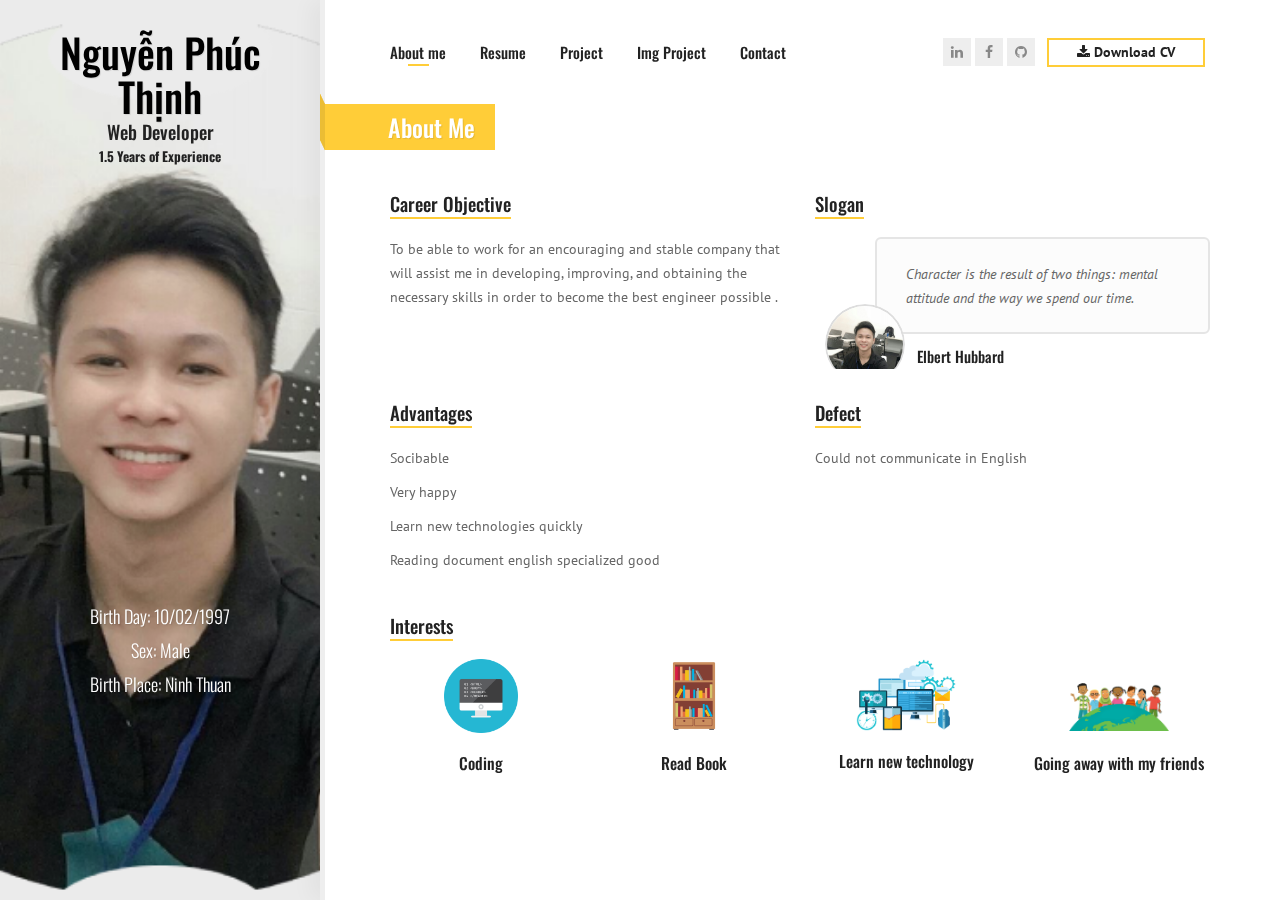
==== commit d52ddcd3: "test" ====
--- a/index.html
+++ b/index.html
@@ -1,15 +1,14 @@
 <!DOCTYPE html>
 <html lang="en" class="no-js">
     <meta charset="utf-8">
-<!-- Mirrored from lmpixels.com/demo/sunshine-demo/sunshine-version-1/sunshine-v1-html-template/index.html by HTTrack Website Copier/3.x [XR&CO'2014], Sat, 18 Jan 2020 14:02:17 GMT -->
 <head>
     <meta charset="UTF-8" />
     <meta http-equiv="X-UA-Compatible" content="IE=edge"> 
     <title>CV</title>
     <meta name="viewport" content="width=device-width, initial-scale=1, maximum-scale=1" />
-    <meta name="description" content="Sunshine - Responsive vCard Template" />
+    <meta name="description" content="cv" />
     
-    <meta name="author" content="lmtheme" />
+
     <link rel="shortcut icon" href="favicon.ico">
 
     <link rel="stylesheet" href="css/bootstrap.min.css">
@@ -196,7 +195,7 @@
                       <!-- Testimonial Content -->
                       <div class="testimonial-content">
                         <div class="testimonial-text">
-                          <p>Character is the result of two things: mental attitude and the way we spend our time.Tính cách là kết quả của hai thứ: thái độ tinh thần và cách chúng ta sử dụng thời gian.</p>
+                          <p>Character is the result of two things: mental attitude and the way we spend our time.</p>
                         </div>
                       </div>            
                       <!-- /Testimonial Content -->  
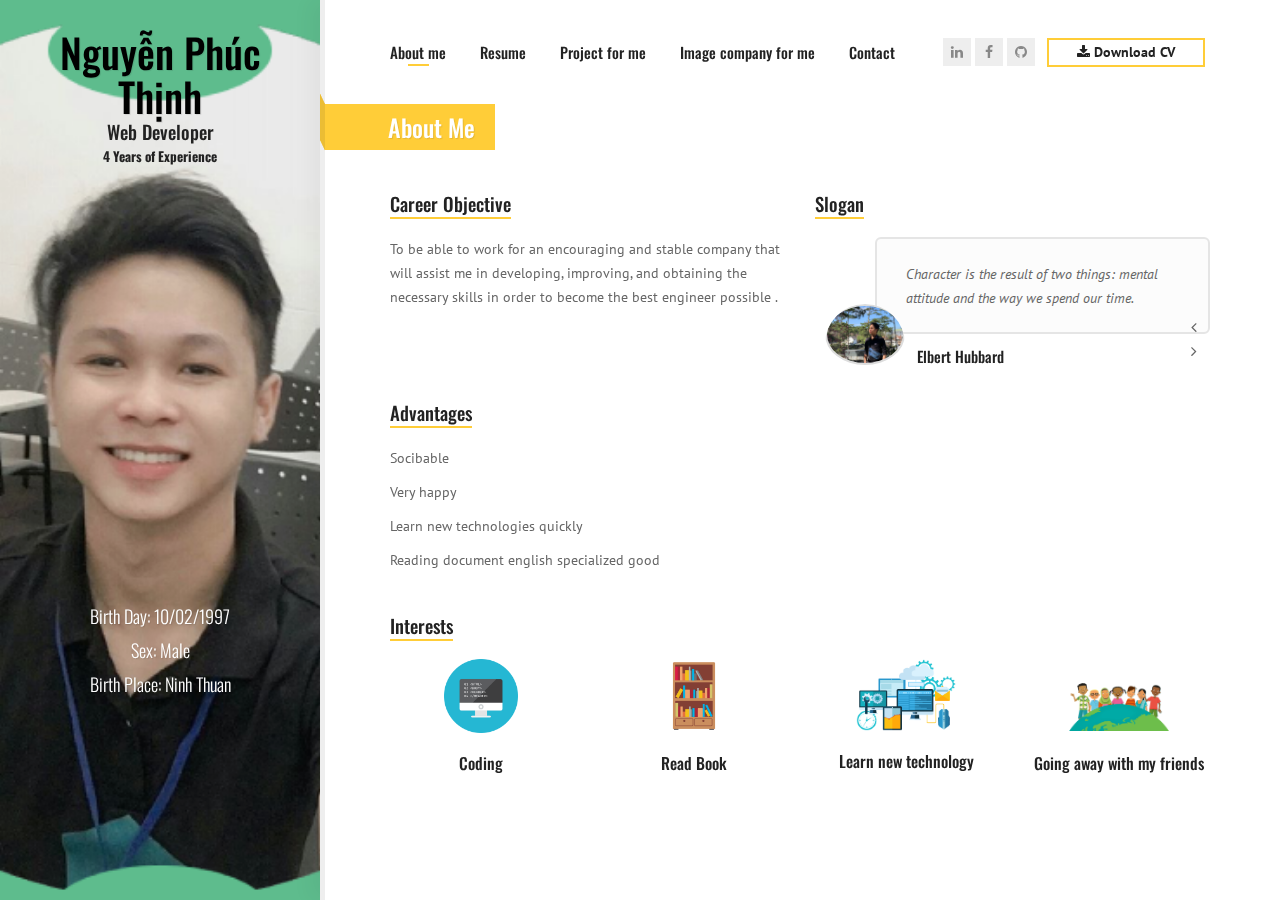
==== commit a614b721: "update cv 2022-10-01" ====
--- a/index.html
+++ b/index.html
@@ -1,803 +1,829 @@
 <!DOCTYPE html>
 <html lang="en" class="no-js">
-    <meta charset="utf-8">
-<head>
-    <meta charset="UTF-8" />
-    <meta http-equiv="X-UA-Compatible" content="IE=edge"> 
-    <title>CV</title>
-    <meta name="viewport" content="width=device-width, initial-scale=1, maximum-scale=1" />
-    <meta name="description" content="cv" />
-    
-
-    <link rel="shortcut icon" href="favicon.ico">
-
-    <link rel="stylesheet" href="css/bootstrap.min.css">
-    <link rel="stylesheet" href="css/normalize.css">
-    <link rel="stylesheet" href="css/transition-animations.css">
-    <link rel="stylesheet" href="css/owl.carousel.css">
-    <link rel="stylesheet" href="css/magnific-popup.css">
-    <link rel="stylesheet" href="css/animate.css">
-    <link rel="stylesheet" href="css/main.css" type="text/css">
-    
-    <script>
-      (function(i,s,o,g,r,a,m){i['GoogleAnalyticsObject']=r;i[r]=i[r]||function(){
-      (i[r].q=i[r].q||[]).push(arguments)},i[r].l=1*new Date();a=s.createElement(o),
-      m=s.getElementsByTagName(o)[0];a.async=1;a.src=g;m.parentNode.insertBefore(a,m)
-      })(window,document,'script','../../../../../www.google-analytics.com/analytics.js','ga');
-
-      ga('create', 'UA-92992662-1', 'auto');
-      ga('send', 'pageview');
-
-    </script>
-    <style>
-    iframe {
-    border: 1px solid white;
-    width: 100%;
-}
-
-.output {
-    background: #eee;
-}
-
-    </style>
-
-    <!-- This styles needs for demo -->
-    <link rel="stylesheet" href="preview/lmpixels-demo-panel.css" type="text/css">
-    <!-- /This styles needs for demo -->
-
-    <script src="js/jquery-2.1.3.min.js"></script>
-    <script src="js/modernizr.custom.js"></script>
-    
-    <script src='../../../../../www.google.com/recaptcha/api.js'></script>
-  </head>
-
-  <body>
-    <!-- Loading animation -->
-    <div class="preloader">
-      <div class="preloader-animation">
-        <div class="dot1"></div>
-        <div class="dot2"></div>
+   <meta charset="utf-8">
+   <!-- Mirrored from lmpixels.com/demo/sunshine-demo/sunshine-version-1/sunshine-v1-html-template/index.html by HTTrack Website Copier/3.x [XR&CO'2014], Sat, 18 Jan 2020 14:02:17 GMT -->
+   <head>
+      <meta charset="UTF-8" />
+      <meta http-equiv="X-UA-Compatible" content="IE=edge">
+      <title>CV</title>
+      <meta name="viewport" content="width=device-width, initial-scale=1, maximum-scale=1" />
+      <meta name="description" content="Sunshine - Responsive vCard Template" />
+      <meta name="author" content="lmtheme" />
+      <link rel="shortcut icon" href="favicon.ico">
+      <link rel="stylesheet" href="css/bootstrap.min.css">
+      <link rel="stylesheet" href="css/normalize.css">
+      <link rel="stylesheet" href="css/transition-animations.css">
+      <link rel="stylesheet" href="css/owl.carousel.css">
+      <link rel="stylesheet" href="css/magnific-popup.css">
+      <link rel="stylesheet" href="css/animate.css">
+      <link rel="stylesheet" href="css/main.css" type="text/css">
+      <script>
+         (function(i,s,o,g,r,a,m){i['GoogleAnalyticsObject']=r;i[r]=i[r]||function(){
+         (i[r].q=i[r].q||[]).push(arguments)},i[r].l=1*new Date();a=s.createElement(o),
+         m=s.getElementsByTagName(o)[0];a.async=1;a.src=g;m.parentNode.insertBefore(a,m)
+         })(window,document,'script','../../../../../www.google-analytics.com/analytics.js','ga');
+         
+         ga('create', 'UA-92992662-1', 'auto');
+         ga('send', 'pageview');
+         
+      </script>
+      <style>
+         iframe {
+         border: 1px solid white;
+         width: 100%;
+         }
+         .output {
+         background: #eee;
+         }
+      </style>
+      <!-- This styles needs for demo -->
+      <link rel="stylesheet" href="preview/lmpixels-demo-panel.css" type="text/css">
+      <!-- /This styles needs for demo -->
+      <script src="js/jquery-2.1.3.min.js"></script>
+      <script src="js/modernizr.custom.js"></script>
+      <script src='../../../../../www.google.com/recaptcha/api.js'></script>
+   </head>
+   <body>
+      <!-- Loading animation -->
+      <div class="preloader">
+         <div class="preloader-animation">
+            <div class="dot1"></div>
+            <div class="dot2"></div>
+         </div>
       </div>
-    </div>
-    <!-- /Loading animation -->
-
-    <div id="page" class="page">
+      <!-- /Loading animation -->
+      <div id="page" class="page">
       <!-- Header -->
       <header id="site_header" class="header">
-        <div class="my-photo">
-          <img src="images/avt1234.png" height=""  alt="image">
-          <div class="mask"></div>
-        </div>
-
-        <div class="site-title-block" style="font-weight: 800;">
-          <h1 class="site-title" style="color: black">Nguyễn Phúc Thịnh</h1>
-          <h3 >Web Developer</h3>
-          <h5 style="line-height: 0 !important; font-weight: 800;">1.5 Years of Experience</h5>
-          
-        </div>
-        <br/><br/><br/><br/><br/><br/><br/><br/><br/><br/><br/><br/><br/><br/><br/><br/><br/>
-        <div class="site-title-block">
-          
-          <p class="site-description">Birth Day: 10/02/1997</p>
-          <p class="site-description">Sex: Male</p>
-          <p class="site-description"> Birth Place: Ninh Thuan </p>
-          
-        </div>
-
-        <a class="menu-toggle mobile-visible">
-          <i class="fa fa-bars"></i>
-        </a>
+         <div class="my-photo">
+            <img src="images/avt1234.png" height=""  alt="image">
+            <div class="mask"></div>
+         </div>
+         <div class="site-title-block" style="font-weight: 800;">
+            <h1 class="site-title" style="color: black">Nguyễn Phúc Thịnh</h1>
+            <h3 >Web Developer</h3>
+            <h5 style="line-height: 0 !important; font-weight: 800;">4 Years of Experience</h5>
+         </div>
+         <br/><br/><br/><br/><br/><br/><br/><br/><br/><br/><br/><br/><br/><br/><br/><br/><br/>
+         <div class="site-title-block">
+            <p class="site-description">Birth Day: 10/02/1997</p>
+            <p class="site-description">Sex: Male</p>
+            <p class="site-description"> Birth Place: Ninh Thuan </p>
+         </div>
+         <a class="menu-toggle mobile-visible">
+         <i class="fa fa-bars"></i>
+         </a>
       </header>
       <!-- /Header -->
-
       <!-- Main Content -->
       <div id="main" class="site-main">
-        <!-- Page changer wrapper -->
-        <div class="pt-wrapper">
-          <!-- Navigation & Social buttons -->
-          <div class="site-nav mobile-menu-hide">
-            <!-- Main menu -->
-            <ul id="nav" class="site-main-menu">
-              <!-- About Me Subpage link -->
-              <li>
-                <a class="pt-trigger" href="#about_me" data-animation="58" data-goto="1">About me</a><!-- href value = data-id without # of .pt-page -->
-              </li>
-              <!-- /About Me Subpage link -->
-              <li>
-                <a class="pt-trigger" href="#resume" data-animation="59" data-goto="2">Resume</a>
-              </li>
-              <li>
-                <a class="pt-trigger" href="#blog" data-animation="61" data-goto="4">Project</a>
-              </li>
-              <li>
-                  <a class="pt-trigger" href="#portfolio" data-animation="60" data-goto="3">Img Project</a>
-                </li>
-              <li>
-                <a class="pt-trigger" href="#contact" data-animation="58" data-goto="5">Contact</a>
-              </li>
-            </ul>
-            <!-- /Main menu -->
-           
+      <!-- Page changer wrapper -->
+      <div class="pt-wrapper">
+      <!-- Navigation & Social buttons -->
+      <div class="site-nav mobile-menu-hide">
+         <!-- Main menu -->
+         <ul id="nav" class="site-main-menu">
+            <!-- About Me Subpage link -->
+            <li>
+               <a class="pt-trigger" href="#about_me" data-animation="58" data-goto="1">About me</a><!-- href value = data-id without # of .pt-page -->
+            </li>
+            <!-- /About Me Subpage link -->
+            <li>
+               <a class="pt-trigger" href="#resume" data-animation="59" data-goto="2">Resume</a>
+            </li>
+            <li>
+               <a class="pt-trigger" href="#portfolio" data-animation="60" data-goto="3">Project for me</a>
+            </li>
+            <li>
+               <a class="pt-trigger" href="#company" data-animation="60" data-goto="4">Image company for me</a>
+            </li>
+            <li>
+               <a class="pt-trigger" href="#contact" data-animation="58" data-goto="5">Contact</a>
+            </li>
+         </ul>
+         <!-- /Main menu -->
+         <!-- Social buttons -->
+         <ul class="social-links">
+            <li><a class="tip social-button" href="https://www.linkedin.com/in/th%E1%BB%8Bnh-nguy%E1%BB%85n-ph%C3%BAc-550481156/" title="Linkedin"><i class="fa fa-linkedin"></i></a></li>
+            <!-- Full list of social icons: http://fontawesome.io/icons/#brand -->
+            <li><a class="tip social-button" href="https://www.facebook.com/phuc.thinh.180072" title="Facebook"><i class="fa fa-facebook"></i></a></li>
+            <li><a class="tip social-button" href="https://github.com/phucthinhdh15dt" title="Git"><i class="fa fa-github"></i></a></li>
+            <li>
+               <form method="get" action="CV-Nguyen-Phuc-Thinh.pdf">
+                  <button class="button" style="
+                     padding-bottom: 4px;
+                     font-weight: 800;
+                     margin-left: 10px;
+                     padding-top: 4px;
+                     border-top-width: 2px;
+                     " ><i class="fa fa-download"></i> Download CV</button>
+               </form>
+            </li>
+            <!--<li><a class="tip social-button" href="#" title="Youtube"><i class="fa fa-youtube"></i></a></li>-->
+            <!--<li><a class="tip social-button" href="#" title="last.fm"><i class="fa fa-lastfm"></i></a></li>-->
+            <!--<li><a class="tip social-button" href="#" title="Dribbble"><i class="fa fa-dribbble"></i></a></li>-->
+         </ul>
+         <!-- /Social buttons -->
+      </div>
+      <!-- Navigation & Social buttons -->
+      <!-- Subpages -->
+      <div class="subpages">
+         <!-- About Me Subpage -->
+         <section class="pt-page pt-page-1" data-id="about_me">
+            <div class="section-title-block">
+               <h2 class="section-title">About Me</h2>
+            </div>
+            <div class="row">
+               <div class="col-sm-12 col-md-12 mobile-visible subpage-block">
+                  <div class="my-photo-small">
+                     <img src="images/photo_small.jpg" alt="image">
+                  </div>
+               </div>
+               <div class="col-sm-6 col-md-6 subpage-block">
+                  <div class="general-info">
+                     <div class="block-title">
+                        <h3>Career Objective</h3>
+                     </div>
+                     <p>To be able to work for an encouraging and stable company that will assist me in developing, improving, and obtaining the necessary skills in order to become the best engineer possible .</p>
+                  </div>
+               </div>
+               <div class="col-sm-6 col-md-6 subpage-block">
+                  <div class="block-title">
+                     <h3>Slogan</h3>
+                  </div>
+                  <div class="Slogan owl-carousel">
+                     <!-- Testimonial 1 -->
+                     <div class="testimonial-item" style="padding-left: 10px;">
+                        <!-- Testimonial Content -->
+                        <div class="testimonial-content">
+                           <div class="testimonial-text">
+                              <p>Character is the result of two things: mental attitude and the way we spend our time.</p>
+                           </div>
+                        </div>
+                        <!-- /Testimonial Content -->  
+                        <!-- Testimonial Author -->
+                        <div class="testimonial-credits">
+                           <!-- Picture -->
+                           <div class="testimonial-picture">
+                              <img src="images/me/me2.jpg" alt="">
+                           </div>
+                           <!-- /Picture -->
+                           <!-- Testimonial author information -->
+                           <div class="testimonial-author-info">
+                              <p class="testimonial-author">Elbert Hubbard</p>
+                           </div>
+                        </div>
+                        <!-- /Testimonial author information -->               
+                     </div>
 
-            <!-- Social buttons -->
-            <ul class="social-links">
-              <li><a class="tip social-button" href="https://www.linkedin.com/in/th%E1%BB%8Bnh-nguy%E1%BB%85n-ph%C3%BAc-550481156/" title="Linkedin"><i class="fa fa-linkedin"></i></a></li> <!-- Full list of social icons: http://fontawesome.io/icons/#brand -->
-              <li><a class="tip social-button" href="https://www.facebook.com/phuc.thinh.180072" title="Facebook"><i class="fa fa-facebook"></i></a></li>
-              <li><a class="tip social-button" href="https://github.com/phucthinhdh15dt" title="Git"><i class="fa fa-github"></i></a></li>
-              
-              <li>
-                <form method="get" action="CV-Nguyen-Phuc-Thinh.pdf">
-                <button class="button" style="
-                padding-bottom: 4px;
-                font-weight: 800;
-                margin-left: 10px;
-                padding-top: 4px;
-                border-top-width: 2px;
-            " ><i class="fa fa-download"></i> Download CV</button>
-          </form>  
-          </li>
-              <!--<li><a class="tip social-button" href="#" title="Youtube"><i class="fa fa-youtube"></i></a></li>-->
-              <!--<li><a class="tip social-button" href="#" title="last.fm"><i class="fa fa-lastfm"></i></a></li>-->
-              <!--<li><a class="tip social-button" href="#" title="Dribbble"><i class="fa fa-dribbble"></i></a></li>-->
-            </ul>
-            <!-- /Social buttons -->
-          </div>
-          <!-- Navigation & Social buttons -->
-
-          <!-- Subpages -->
-          <div class="subpages">
-            <!-- About Me Subpage -->
-            <section class="pt-page pt-page-1" data-id="about_me">
-              <div class="section-title-block">
-                <h2 class="section-title">About Me</h2>
-               
-              </div>
-
-              <div class="row">
-                <div class="col-sm-12 col-md-12 mobile-visible subpage-block">
-                  <div class="my-photo-small">
-                    <img src="images/photo_small.jpg" alt="image">
-                  </div>
-                </div>
-                <div class="col-sm-6 col-md-6 subpage-block">
-                  <div class="general-info">
-                    <div class="block-title">
-                    <h3>Career Objective</h3>
-                      </div>
-
-                    <p>To be able to work for an encouraging and stable company that will assist me in developing, improving, and obtaining the necessary skills in order to become the best engineer possible .</p>
-                    
-                  </div>
-                </div>
-                
-
-                <!--<div class="col-sm-4 col-md-4 subpage-block">
-                  <div class="block end">
-                    <ul class="info-list">
-                      <li><span class="title">Name</span><span class="value">Nguyễn Phúc Thịnh</span></li>
-                      <li><span class="title">Age</span><span class="value">29</span></li>
-                      <li><span class="title">Address</span><span class="value">88 Street - State, Town</span></li>
-                      <li><span class="title">e-mail</span><span class="value"><a href="mailto:email@addres.com">email@addres.com</a></span></li>
-                      <li><span class="title">Phone</span><span class="value">+0123 123 456 789</span></li>
-                      <li><span class="title">Freelance</span><span class="value available">Available</span></li>
-                    </ul>
-                  </div>
-                </div>-->
-
-                <div class="col-sm-6 col-md-6 subpage-block">
-                  <div class="block-title">
-                    <h3>Slogan</h3>
-                  </div>
-                  <div class="Slogan owl-carousel">
-
-                    <!-- Testimonial 1 -->
-                    <div class="testimonial-item" style="padding-left: 10px;">
+                     <div class="testimonial-item" style="padding-left: 10px;">
                       <!-- Testimonial Content -->
                       <div class="testimonial-content">
-                        <div class="testimonial-text">
-                          <p>Character is the result of two things: mental attitude and the way we spend our time.</p>
-                        </div>
-                      </div>            
+                         <div class="testimonial-text">
+                            <p>Character is the result of two things: mental attitude and the way we spend our time.</p>
+                         </div>
+                      </div>
                       <!-- /Testimonial Content -->  
                       <!-- Testimonial Author -->
                       <div class="testimonial-credits">
-                        <!-- Picture -->
-                        <div class="testimonial-picture">
-                          <img src="images/my_photo.jpg" alt="">
-                        </div>              
-                        <!-- /Picture -->
-                        <!-- Testimonial author information -->
-                        <div class="testimonial-author-info">
-                          <p class="testimonial-author">Elbert Hubbard</p>
-                        </div>
+                         <!-- Picture -->
+                         <div class="testimonial-picture">
+                            <img src="images/me/me1.jpg" alt="">
+                         </div>
+                         <!-- /Picture -->
+                         <!-- Testimonial author information -->
+                         <div class="testimonial-author-info">
+                            <p class="testimonial-author">Elbert Hubbard</p>
+                         </div>
                       </div>
                       <!-- /Testimonial author information -->               
-                    </div>
-                    <!-- End of Testimonial 1 -->
-
-
-                  </div>
-                </div>
-
-                <div class="col-sm-6 col-md-6 subpage-block">
+                   </div>
+                     <!-- End of Testimonial 1 -->
+                  </div>
+               </div>
+               <div class="col-sm-6 col-md-6 subpage-block">
                   <div class="general-info">
-                    <div class="block-title">
-                    <h3>Advantages</h3>
-                    </div>
-                    <p>Socibable</p>
-                    <p>Very happy</p>
-                    <p>Learn new technologies quickly</p>
-                    <p>Reading document english specialized good</p>
-
-                  </div>
-                </div>
-
-                <div class="col-sm-6 col-md-6 subpage-block">
-                  <div class="general-info">
-                    
-                    <div class="block-title">
-                    <h3>Defect</h3>
-                    </div>
-                    <p>Could not communicate in English</p>
-                    <p></p>
-                  </div>
-                </div>
-              </div>
-
-              <!-- Services block -->
-              <div class="block-title">
-                <h3>Interests</h3>
-              </div>
-
-              <div class="row">
-                <div class="col-sm-6 col-md-3 subpage-block">
-                  <div class="service-block"> 
-                    <div class="service-info">
-                     
-                      <img src="images/service/coding-png.png" alt="Responsive Design">
-                      <h4>Coding</h4>
-                      </div>
-                  </div>
-                </div>
-
-                <div class="col-sm-6 col-md-3 subpage-block">
-                  <div class="service-block"> 
-                    <div class="service-info">
-                      <img src="images/service/book1.png" alt="Copywriter">
-                      <h4>Read Book</h4>
-                     </div>
-                  </div>
-                </div>
-
-                <div class="col-sm-6 col-md-3 subpage-block">
-                  <div class="service-block"> 
-                    <div class="service-info">
-                      <img src="images/service/tech1.png" alt="Management">
-                      <h4>Learn new technology</h4>
-                      </div>
-                  </div>
-                </div>
-
-                <div class="col-sm-6 col-md-3 subpage-block">
-                  <div class="service-block"> 
-                    <div class="service-info">
-                      <br/>
-                      <img src="images/service/play.png" alt="E-Commerce">
-                      <h4 style="padding-top:2px;">Going away with my friends</h4>
-                      </div>
-                  </div>
-                </div>
-
-               
-              </div>
-
-            </section>
-            <!-- End of About Me Subpage -->
-
-            <!-- Resume Subpage -->
-            <section class="pt-page pt-page-2" data-id="resume">
-              <div class="section-title-block">
-                <h2 class="section-title">Resume</h2>
-                
-              </div>
-
-              <div class="row">
-                <div class="col-sm-6 col-md-4 subpage-block">
+                     <div class="block-title">
+                        <h3>Advantages</h3>
+                     </div>
+                     <p>Socibable</p>
+                     <p>Very happy</p>
+                     <p>Learn new technologies quickly</p>
+                     <p>Reading document english specialized good</p>
+                  </div>
+               </div>
+            </div>
+            <!-- Services block -->
+            <div class="block-title">
+               <h3>Interests</h3>
+            </div>
+            <div class="row">
+               <div class="col-sm-6 col-md-3 subpage-block">
+                  <div class="service-block">
+                     <div class="service-info">
+                        <img src="images/service/coding-png.png" alt="Responsive Design">
+                        <h4>Coding</h4>
+                     </div>
+                  </div>
+               </div>
+               <div class="col-sm-6 col-md-3 subpage-block">
+                  <div class="service-block">
+                     <div class="service-info">
+                        <img src="images/service/book1.png" alt="Copywriter">
+                        <h4>Read Book</h4>
+                     </div>
+                  </div>
+               </div>
+               <div class="col-sm-6 col-md-3 subpage-block">
+                  <div class="service-block">
+                     <div class="service-info">
+                        <img src="images/service/tech1.png" alt="Management">
+                        <h4>Learn new technology</h4>
+                     </div>
+                  </div>
+               </div>
+               <div class="col-sm-6 col-md-3 subpage-block">
+                  <div class="service-block">
+                     <div class="service-info">
+                        <br/>
+                        <img src="images/service/play.png" alt="E-Commerce">
+                        <h4 style="padding-top:2px;">Going away with my friends</h4>
+                     </div>
+                  </div>
+               </div>
+            </div>
+         </section>
+         <!-- End of About Me Subpage -->
+         <!-- Resume Subpage -->
+         <section class="pt-page pt-page-2" data-id="resume">
+            <div class="section-title-block">
+               <h2 class="section-title">Resume (4+ Years of Experience)</h2>
+            </div>
+            <div class="row">
+               <div class="col-sm-6 col-md-4 subpage-block">
                   <div class="block-title">
-                    <h3>Education</h3>
+                     <h3>Experience</h3>
                   </div>
                   <div class="timeline">
-                    <!-- Single event -->
-                    <div class="timeline-event te-primary">
-                      <h5 class="event-date">Sep 2016 - Dec 2018 </h5>
-                      <h4 class="event-name">Nong Lam University TP.HCM</h4>
-                      <p>Learn specialized subjects such as Basic Programming, Advanced Programming, Developer Web, Ecommerce ...</p>
-                    </div>
-                    <!-- Single event -->
-                    <div class="timeline-event te-primary">
-                      <h5 class="event-date">Jan 2019 - Oct 2019 </h5>
-                      <h4 class="event-name">Nong Lam University TP.HCM</h4>
-                      <p>Research, learn blockchain platform and blockchain applications to build human resource management system.
+                     <!-- Single event -->
+                     <div class="timeline-event te-primary">
+                        <h5 class="event-date">09/2015 - 08/2019 </h5>
+                        <h4 class="event-name">Nong Lam University TP.HCM</h4>
+                        <span class="event-description">Student</span>
+                        <p>- Learn specialized subjects such as Basic Programming, Advanced Programming, Developer Web, Ecommerce ...</p>
+                        <p>- Research, learn blockchain platform and blockchain applications to build human resource management system.
+                     </div>
+                     <div class="timeline-event te-primary">
+                        <h5 class="event-date">05/2018 - 11/2018</h5>
+                        <h4 class="event-name">Proptech Plus</h4>
+                        <span class="event-description">Backend developer internship</span>
+                        <p>I have been in the group for about 6 months to develop an apartment management system using Microservices architecture. I mainly build APIs in the backend and communicate between services ...</p>
+                        <p>
+                           <b>Main skill using in projects at here:</b> <br>
+                           + C# (.Net Core) <br>
+                           + SQL Server <br>
                         </p>
-                    </div>
-                   
-                  </div>
-                </div>
-
-                <div class="col-sm-6 col-md-4 subpage-block">
+                     </div>
+                     <!-- Single event -->
+                     <div class="timeline-event te-primary">
+                        <h5 class="event-date">11/2018 - 03/2020</h5>
+                        <h4 class="event-name"> Company</h4>
+                        <span class="event-description">Developer</span>
+                        <p>Is an official employee of  System, but 100% works at Vinx Vietnam (VVC). Here I have the opportunity to interact and work with Japanese customers, Learn a lot of the entire workflow, ways of thinking, new technologies, teamwork and the culture of Japan.</p>
+                        <p>
+                           <b>Main skill using in projects at here:</b> <br>
+                           + Java <br>
+                           + Oracle SQLr <br>
+                           + C#
+                        </p>
+                     </div>
+                  </div>
+               </div>
+               <div class="col-sm-6 col-md-4 subpage-block">
                   <div class="block-title">
-                    <h3>Experience</h3>
+                     <h3><br></h3>
                   </div>
                   <div class="timeline">
-                    <!-- Single event -->
-                    <div class="timeline-event te-primary">
-                      <h5 class="event-date">May 2018 - Nov 2018</h5>
-                      <h4 class="event-name">Proptech Plus</h4>
-                      <span class="event-description">Backend developer</span>
-                      <p>I have been in the group for about 6 months to develop an apartment management system using Microservices architecture. I mainly build APIs in the backend and communicate between services ...</p>
-                    </div>
-                    <!-- Single event -->
-                    <div class="timeline-event te-primary">
-                      <h5 class="event-date">Nov 2018 - Current</h5>
-                      <h4 class="event-name">Vinx Viet Nam (VVC)</h4>
-                      <span class="event-description">Developer</span>
-                      <p>Is an official employee of Fujinet System, but 100% works at Vinx Vietnam (VVC). Here I have the opportunity to interact and work with Japanese customers, Learn a lot of the entire workflow, ways of thinking, new technologies, teamwork and the culture of Japan.</p>
-                    </div>
-                  </div>
-                </div>
-
-                <div class="col-sm-6 col-md-4 subpage-block">
+                     <div class="timeline-event te-primary">
+                        <h5 class="event-date">03/2020 - 03/2021</h5>
+                        <h4 class="event-name">Evizi Company</h4>
+                        <span class="event-description">Full Stack Developer</span>
+                        <p>At here I work in the role of full stack developer and I have been migrating data with 1 million record data from platform Caspio to SQL Server Azure.
+                        </p>
+                        <p>
+                           <b>Main skill using in projects at here:</b> <br>
+                           + C# (.Net Core) <br>
+                           + ReactJS <br>
+                           + SQL Server <br>
+                           + Azure devops
+                        </p>
+                     </div>
+                     <div class="timeline-event te-primary">
+                        <h5 class="event-date">04/2021 - 03/2022</h5>
+                        <h4 class="event-name">LogiGear Company</h4>
+                        <span class="event-description">Full Stack Developer</span>
+                        <p>At here I work with the role of full stack developer, I have been participation design database, and build system font-end and back-end </p>
+                        <p>
+                           <b>Main skill using in projects at here:</b> <br>
+                           + Java <br>
+                           + Spring <br>
+                           + Oracle<br>
+                           + VueJs
+                        </p>
+                     </div>
+                     <div class="timeline-event te-primary">
+                        <h5 class="event-date">03/2022 - Current</h5>
+                        <h4 class="event-name">MediaStep Company</h4>
+                        <span class="event-description">.Net Engineer</span>
+                        <p>At here I work with the role of full stack developer, I have been participation fix bug and implement new feature of project </p>
+                        <p>
+                           <b>Main skill using in projects at here:</b> <br>
+                           + C# (.Net Framework) <br>
+                           + Micro service <br>
+                           + Azure devops<br>
+                           + ReactJs<br>
+                           + Sql database 
+                        </p>
+                     </div>
+                  </div>
+               </div>
+               <div class="col-sm-6 col-md-4 subpage-block">
                   <div class="block-title">
-                    <h3>Skills</h3>
+                     <h3>Skills</h3>
                   </div>
                   <div class="skills-info">
-                    <h4>Java</h4>                               
-                    <div class="skill-container">
-                      <div class="skill-percentage skill-6"></div>
-                    </div>
-
-                    <h4>C#</h4>
-                    <div class="skill-container">
-                      <div class="skill-percentage skill-4"></div>
-                    </div>
-
-                    <h4>PHP</h4>
-                    <div class="skill-container">
-                      <div class="skill-percentage skill-2"></div>
-                    </div> 
-
-                    <h4>HTML5, CSS3, Java Script</h4>
-                    <div class="skill-container">
-                      <div class="skill-percentage skill-5"></div>
-                    </div> 
-                  </div>
-
+                     <h4>Java Script</h4>
+                     <div class="skill-container">
+                        <div class="skill-percentage skill-8"></div>
+                     </div>
+                     <h4>Java</h4>
+                     <div class="skill-container">
+                        <div class="skill-percentage skill-6"></div>
+                     </div>
+                     <h4>C#</h4>
+                     <div class="skill-container">
+                        <div class="skill-percentage skill-7"></div>
+                     </div>
+                     <h4>HTML, CSS</h4>
+                     <div class="skill-container">
+                        <div class="skill-percentage skill-5"></div>
+                     </div>
+                  </div>
                   <div class="block-title">
-                    <h3>Framework Skills</h3>
+                     <h3>Framework Skills</h3>
                   </div>
                   <div class="skills-info">
-                    <h4>Angular 6</h4>                               
-                    <div class="skill-container">
-                      <div class="skill-percentage skill-5"></div>
-                    </div>
-
-                    <h4>React</h4>
-                    <div class="skill-container">
-                      <div class="skill-percentage skill-3"></div>
-                    </div>
-
-                    <h4>Spring Framwork</h4>
-                    <div class="skill-container">
-                      <div class="skill-percentage skill-5"></div>
-                    </div>
-
-                    <h4>.Net Core</h4>
-                    <div class="skill-container">
-                      <div class="skill-percentage skill-5"></div>
-                    </div>
-
-                    <h4>Laravel</h4>
-                    <div class="skill-container">
-                      <div class="skill-percentage skill-2"></div>
-                    </div>
-                  </div>
-
+                     <h4>React</h4>
+                     <div class="skill-container">
+                        <div class="skill-percentage skill-8"></div>
+                     </div>
+                     <h4>Vuejs</h4>
+                     <div class="skill-container">
+                        <div class="skill-percentage skill-5"></div>
+                     </div>
+                     <h4>Spring Framwork</h4>
+                     <div class="skill-container">
+                        <div class="skill-percentage skill-5"></div>
+                     </div>
+                     <h4>.Net Core Framwork</h4>
+                     <div class="skill-container">
+                        <div class="skill-percentage skill-5"></div>
+                     </div>
+                  </div>
                   <div class="block-title">
-                    <h3>Skills other...</h3>
+                     <h3>Skills other...</h3>
                   </div>
                   <div class="skills-info">
-                    <h4>Team work</h4>                               
-                    <div class="skill-container">
-                      <div class="skill-percentage skill-8"></div>
-                    </div>
-
-                    <h4>Excel, world</h4>
-                    <div class="skill-container">
-                      <div class="skill-percentage skill-2"></div>
-                    </div>
-
-                   
-                  </div>
-                </div>
-              </div>
-             
-            </section>
-            <!-- End Resume Subpage -->
-
-
-            <!-- Portfolio Subpage -->
-            <section class="pt-page pt-page-3" data-id="portfolio">
-              <div class="section-title-block">
-                <h2 class="section-title">Image Project</h2>
-                
-              </div>
-
-              <!-- Portfolio Content -->
-              <div class="portfolio-content">
-                            
-                <!-- Portfolio filter -->
-                <ul id="portfolio_filters" class="portfolio-filters">
+                     <h4>Team work</h4>
+                     <div class="skill-container">
+                        <div class="skill-percentage skill-8"></div>
+                     </div>
+                     <h4>Git, Git lab</h4>
+                     <div class="skill-container">
+                        <div class="skill-percentage skill-7"></div>
+                     </div>
+                  </div>
+               </div>
+            </div>
+         </section>
+         <!-- End Resume Subpage -->
+         <!-- Portfolio Subpage -->
+         <section class="pt-page pt-page-4" data-id="portfolio">
+            <div class="section-title-block">
+               <h2 class="section-title">Project for me</h2>
+            </div>
+            <!-- Portfolio Content -->
+            <div class="portfolio-content">
+               <!-- Portfolio filter -->
+               <ul id="portfolio_filters" class="portfolio-filters">
                   <li class="active">
-                    <a class="filter btn btn-sm btn-link active" data-group="lv2019">Blockchain Personnel Management</a>
+                     <a class="filter btn btn-sm btn-link active" data-group="lv2019">Blockchain Personnel Management</a>
                   </li>
                   <li>
-                    <a class="filter btn btn-sm btn-link" data-group="laptopshop">Laptop Shop</a>
+                     <a class="filter btn btn-sm btn-link" data-group="laptopshop">Laptop Shop</a>
                   </li>
                   <li>
-                    <a class="filter btn btn-sm btn-link" data-group="tmdt">System Car Rental</a>
+                     <a class="filter btn btn-sm btn-link" data-group="tmdt">System Car Rental</a>
                   </li>
-                 
-                </ul>
-                <!-- End of Portfolio filter -->
-
-                <!-- Portfolio Grid -->
-                <div id="portfolio_grid" class="portfolio-grid portfolio-masonry masonry-grid-4">
-
+               </ul>
+               <!-- End of Portfolio filter -->
+               <!-- Portfolio Grid -->
+               <div id="portfolio_grid" class="portfolio-grid portfolio-masonry masonry-grid-4">
                   <!-- Portfolio Item 1 -->
-                  <figure class="item" data-groups='["lv2019","illustration"]'>
-                    <a href="images/project_img/lv.png" class="lightbox" title="">
-                      <img src="images/project_img/lv.png" alt="">
-                      <div>
-                        <h5 class="name">Project Name</h5>
-                        <small>Illustration</small>
-                        <i class="fa fa-image"></i>
-                      </div>
-                    </a>
+                  <figure class="item" data-groups='["lv2019"]'>
+                     <a href="images/project_img/lv.png" class="lightbox" title="">
+                        <img src="images/project_img/lv.png" alt="">
+                        <div>
+                           <i class="fa fa-image"></i>
+                        </div>
+                     </a>
                   </figure>
                   <!-- /Portfolio Item 1 -->
-
                   <!-- Portfolio Item 2 -->
-                  <figure class="item" data-groups='["lv2019","illustration"]'>
-                    <a href="images/project_img/lv1.png" class="lightbox" title="">
-                      <img src="images/project_img/lv1.png" alt="">
-                      <div>
-                        <h5 class="name">Project Name</h5>
-                        <small>Illustration</small>
-                        <i class="fa fa-image"></i>
-                      </div>
-                    </a>
+                  <figure class="item" data-groups='["lv2019"]'>
+                     <a href="images/project_img/lv1.png" class="lightbox" title="">
+                        <img src="images/project_img/lv1.png" alt="">
+                        <div>
+                           <i class="fa fa-image"></i>
+                        </div>
+                     </a>
                   </figure>
                   <!-- /Portfolio Item 2 -->
-
                   <!-- Portfolio Item 3 -->
-                  <figure class="item" data-groups='["lv2019","illustration"]'>
-                    <a href="images/project_img/lv2.png" class="lightbox" title="">
-                      <img src="images/project_img/lv2.png" alt="">
-                      <div>
-                        <h5 class="name">Project Name</h5>
-                        <small>Illustration</small>
-                        <i class="fa fa-image"></i>
-                      </div>
-                    </a>
+                  <figure class="item" data-groups='["lv2019"]'>
+                     <a href="images/project_img/lv2.png" class="lightbox" title="">
+                        <img src="images/project_img/lv2.png" alt="">
+                        <div>
+                           <i class="fa fa-image"></i>
+                        </div>
+                     </a>
                   </figure>
                   <!-- /Portfolio Item 3 -->
-
                   <!-- Portfolio Item 4 -->
-                  <figure class="item" data-groups='["lv2019","illustration"]'>
-                    <a href="images/project_img/lv3.png" class="lightbox" title="">
-                      <img src="images/project_img/lv3.png" alt="">
-                      <div>
-                        <h5 class="name">Project Name</h5>
-                        <small>Illustration</small>
-                        <i class="fa fa-image"></i>
-                      </div>
-                    </a>
+                  <figure class="item" data-groups='["lv2019"]'>
+                     <a href="images/project_img/lv3.png" class="lightbox" title="">
+                        <img src="images/project_img/lv3.png" alt="">
+                        <div>
+                           <i class="fa fa-image"></i>
+                        </div>
+                     </a>
                   </figure>
                   <!-- /Portfolio Item 4 -->
-
                   <!-- Portfolio Item 5 -->
-                  <figure class="item" data-groups='["lv2019","illustration"]'>
-                    <a href="images/project_img/lv4.png" class="lightbox" title="">
-                      <img src="images/project_img/lv4.png" alt="">
-                      <div>
-                        <h5 class="name">Project Name</h5>
-                        <small>Illustration</small>
-                        <i class="fa fa-image"></i>
-                      </div>
-                    </a>
+                  <figure class="item" data-groups='["lv2019"]'>
+                     <a href="images/project_img/lv4.png" class="lightbox" title="">
+                        <img src="images/project_img/lv4.png" alt="">
+                        <div>
+                           <i class="fa fa-image"></i>
+                        </div>
+                     </a>
                   </figure>
                   <!-- /Portfolio Item 5 -->
-
                   <!-- Portfolio Item 6 -->
-                  <figure class="item" data-groups='["lv2019","illustration"]'>
-                    <a href="images/project_img/lv5.png" class="lightbox" title="">
-                      <img src="images/project_img/lv5.png" alt="">
-                      <div>
-                        <h5 class="name">Project Name</h5>
-                        <small>Illustration</small>
-                        <i class="fa fa-image"></i>
-                      </div>
-                    </a>
+                  <figure class="item" data-groups='["lv2019"]'>
+                     <a href="images/project_img/lv5.png" class="lightbox" title="">
+                        <img src="images/project_img/lv5.png" alt="">
+                        <div>
+                           <i class="fa fa-image"></i>
+                        </div>
+                     </a>
                   </figure>
                   <!-- /Portfolio Item 6 -->
-
                   <!-- Portfolio Item 7 -->
-                  <figure class="item" data-groups='["lv2019","illustration"]'>
-                    <a href="images/project_img/lv6.png" class="lightbox" title="">
-                      <img src="images/project_img/lv6.png" alt="">
-                      <div>
-                        <h5 class="name">Project Name</h5>
-                        <small>Illustration</small>
-                        <i class="fa fa-image"></i>
-                      </div>
-                    </a>
-                  </figure>
-                  <!-- /Portfolio 
-                  <!-- /Portfolio Item 7 -->
-
-                  <figure class="item" data-groups='["lv2019","illustration"]'>
-                    <a href="images/project_img/lv7.png" class="lightbox" title="">
-                      <img src="images/project_img/lv7.png" alt="">
-                      <div>
-                        <h5 class="name">Project Name</h5>
-                        <small>Illustration</small>
-                        <i class="fa fa-image"></i>
-                      </div>
-                    </a>
-                  </figure>
-                  <!-- /Portfolio 
-                  <!-- /Portfolio Item 8 -->
-
+                  <figure class="item" data-groups='["lv2019"]'>
+                     <a href="images/project_img/lv6.png" class="lightbox" title="">
+                        <img src="images/project_img/lv6.png" alt="">
+                        <div>
+                           <i class="fa fa-image"></i>
+                        </div>
+                     </a>
+                  </figure>
+                  <!-- /Portfolio 
+                     <!-- /Portfolio Item 7 -->
+                  <figure class="item" data-groups='["lv2019"]'>
+                     <a href="images/project_img/lv7.png" class="lightbox" title="">
+                        <img src="images/project_img/lv7.png" alt="">
+                        <div>
+                           <i class="fa fa-image"></i>
+                        </div>
+                     </a>
+                  </figure>
+                  <!-- /Portfolio 
+                     <!-- /Portfolio Item 8 -->
                   <!-- Portfolio Item 9 -->
-                  <figure class="item" data-groups='["lv2019","illustration"]'>
-                    <a href="images/project_img/lv8.png" class="lightbox" title="">
-                      <img src="images/project_img/lv8.png" alt="">
-                      <div>
-                        <h5 class="name">Project Name</h5>
-                        <small>Illustration</small>
-                        <i class="fa fa-image"></i>
-                      </div>
-                    </a>
-                  </figure>
-                  <!-- /Portfolio 
-                  <!-- /Portfolio Item 9 -->
-
+                  <figure class="item" data-groups='["lv2019"]'>
+                     <a href="images/project_img/lv8.png" class="lightbox" title="">
+                        <img src="images/project_img/lv8.png" alt="">
+                        <div>
+                           <i class="fa fa-image"></i>
+                        </div>
+                     </a>
+                  </figure>
+                  <!-- /Portfolio 
+                     <!-- /Portfolio Item 9 -->
                   <!-- Portfolio Item 10 -->
-                  <figure class="item" data-groups='["lv2019","illustration"]'>
-                    <a href="images/project_img/lv9.png" class="lightbox" title="">
-                      <img src="images/project_img/lv9.png" alt="">
-                      <div>
-                        <h5 class="name">Project Name</h5>
-                        <small>Illustration</small>
-                        <i class="fa fa-image"></i>
-                      </div>
-                    </a>
-                  </figure>
-                  <!-- /Portfolio 
-                  <!-- /Portfolio Item 10 -->
-
+                  <figure class="item" data-groups='["lv2019"]'>
+                     <a href="images/project_img/lv9.png" class="lightbox" title="">
+                        <img src="images/project_img/lv9.png" alt="">
+                        <div>
+                           <i class="fa fa-image"></i>
+                        </div>
+                     </a>
+                  </figure>
+                  <!-- /Portfolio 
+                     <!-- /Portfolio Item 10 -->
                   <!-- Portfolio Item 11 -->
-                  <figure class="item" data-groups='["lv2019","illustration"]'>
-                    <a href="images/project_img/lv10.png" class="lightbox" title="">
-                      <img src="images/project_img/lv10.png" alt="">
-                      <div>
-                        <h5 class="name">Project Name</h5>
-                        <small>Illustration</small>
-                        <i class="fa fa-image"></i>
-                      </div>
-                    </a>
-                  </figure>
-                  <!-- /Portfolio 
-                  <!-- /Portfolio Item 11 -->
-
+                  <figure class="item" data-groups='["lv2019"]'>
+                     <a href="images/project_img/lv10.png" class="lightbox" title="">
+                        <img src="images/project_img/lv10.png" alt="">
+                        <div>
+                           <i class="fa fa-image"></i>
+                        </div>
+                     </a>
+                  </figure>
+                  <!-- /Portfolio 
+                     <!-- /Portfolio Item 11 -->
                   <!-- Portfolio Item 12 -->
-                  <figure class="item" data-groups='["lv2019","illustration"]'>
-                    <a href="images/project_img/lv11.png" class="lightbox" title="">
-                      <img src="images/project_img/lv11.jpeg" alt="">
-                      <div>
-                        <h5 class="name">Project Name</h5>
-                        <small>Illustration</small>
-                        <i class="fa fa-image"></i>
-                      </div>
-                    </a>
-                  </figure>
-
-                  <figure class="item" data-groups='["lv2019","illustration"]'>
-                    <a href="images/project_img/lv12.png" class="lightbox" title="">
-                      <img src="images/project_img/lv12.jpeg" alt="">
-                      <div>
-                        <h5 class="name">Project Name</h5>
-                        <small>Illustration</small>
-                        <i class="fa fa-image"></i>
-                      </div>
-                    </a>
-                  </figure>
-
-                  <figure class="item" data-groups='["laptopshop","illustration"]'>
-                    <a href="images/ltw/ltw1.png" class="lightbox" title="">
-                      <img src="images/ltw/ltw1.png" alt="">
-                      <div>
-                        <h5 class="name">Project Name</h5>
-                        <small>Illustration</small>
-                        <i class="fa fa-image"></i>
-                      </div>
-                    </a>
-                  </figure>
-
-                  <figure class="item" data-groups='["laptopshop","illustration"]'>
-                    <a href="images/ltw/ltw2.png" class="lightbox" title="">
-                      <img src="images/ltw/ltw2.png" alt="">
-                      <div>
-                        <h5 class="name">Project Name</h5>
-                        <small>Illustration</small>
-                        <i class="fa fa-image"></i>
-                      </div>
-                    </a>
-                  </figure>
-                  
-
-                  <figure class="item" data-groups='["laptopshop","illustration"]'>
-                    <a href="images/ltw/ltw3.png" class="lightbox" title="">
-                      <img src="images/ltw/ltw3.png" alt="">
-                      <div>
-                        <h5 class="name">Project Name</h5>
-                        <small>Illustration</small>
-                        <i class="fa fa-image"></i>
-                      </div>
-                    </a>
-                  </figure>
-
-
-                  <figure class="item" data-groups='["laptopshop","illustration"]'>
-                    <a href="images/ltw/ltw4.png" class="lightbox" title="">
-                      <img src="images/ltw/ltw4.png" alt="">
-                      <div>
-                        <h5 class="name">Project Name</h5>
-                        <small>Illustration</small>
-                        <i class="fa fa-image"></i>
-                      </div>
-                    </a>
-                  </figure>
-
-                  <figure class="item" data-groups='["laptopshop","illustration"]'>
-                    <a href="images/ltw/ltw5.png" class="lightbox" title="">
-                      <img src="images/ltw/ltw5.png" alt="">
-                      <div>
-                        <h5 class="name">Project Name</h5>
-                        <small>Illustration</small>
-                        <i class="fa fa-image"></i>
-                      </div>
-                    </a>
-                  </figure>
-                  <!-- /Portfolio 
-                  <!-- /Portfolio Item 12 -->
-                  <figure class="item" data-groups='["tmdt","illustration"]'>
-                    <a href="images/tmdt/TMDT.png" class="lightbox" title="">
-                      <img src="images/tmdt/TMDT.png" alt="">
-                      <div>
-                        <h5 class="name">Project Name</h5>
-                        <small>Illustration</small>
-                        <i class="fa fa-image"></i>
-                      </div>
-                    </a>
-                  </figure>
-
-                </div>
-                <!-- /Portfolio Grid -->
-
-              </div>
-              <!-- /Portfolio Content -->
-
-            </section>
-            <!-- /Portfolio Subpage -->
-
-            <!-- Blog Subpage -->
-            <section style="height: 500px !important;"  class="pt-page pt-page-4" data-id="blog">
-              <div class="section-title-block"> 
-                <h2 class="section-title">Project</h2>
-                <h5 class="section-description"></h5>
-              </div>
-              <iframe  style="height: 100% !important;" id="inlineFrameExample"
-                    title="Inline Frame Example"
-                    width="700"
-                    height="600"
-                    src="./tableProject.html">
-              </iframe>
-              
-              
-            </section>
-            <!-- End Blog Subpage -->
-
-            <!-- Contact Subpage -->
-            <section class="pt-page pt-page-5" data-id="contact">
-              <div class="section-title-block">
-                <h2 class="section-title">Contact</h2>
-                <h5 class="section-description">Get in Touch</h5>
-              </div>
-
-              <div class="row">
-                <div class="col-sm-12 col-md-12 subpage-block">
-                  <div class="block-title">
-                    <h3>Get in Touch</h3>
-                  </div>
-                 
-                  <div class="contact-info-block">
-                    <div class="ci-icon">
-                      <i class="pe-7s-icon pe-7s-map-marker"></i>
-                    </div>
-                    <div class="ci-text">
-                      <h5>KP6 - Linh Trung - Thủ Đức - TPHCM</h5>
-                    </div>
-                  </div>
-                  <div class="contact-info-block">
-                    <div class="ci-icon">
-                      <i class="pe-7s-icon pe-7s-mail"></i>
-                    </div>
-                    <div class="ci-text">
-                      <h5>nguyenphucthinhdh15dt@gmail.com</h5>
-                    </div>
-                  </div>
-                  <div class="contact-info-block">
-                    <div class="ci-icon">
-                      <i class="pe-7s-icon pe-7s-call"></i>
-                    </div>
-                    <div class="ci-text">
-                      <h5>+0377700492</h5>
-                    </div>
-                  </div>
-                </div>
-
-                
-              </div>
-            </section>
-            <!-- End Contact Subpage -->
-
-          </div>
-        </div>
-        <!-- /Page changer wrapper -->
+                  <figure class="item" data-groups='["lv2019"]'>
+                     <a href="images/project_img/lv11.png" class="lightbox" title="">
+                        <img src="images/project_img/lv11.jpeg" alt="">
+                        <div>
+                           <i class="fa fa-image"></i>
+                        </div>
+                     </a>
+                  </figure>
+                  <figure class="item" data-groups='["lv2019"]'>
+                     <a href="images/project_img/lv12.png" class="lightbox" title="">
+                        <img src="images/project_img/lv12.jpeg" alt="">
+                        <div>
+                           <i class="fa fa-image"></i>
+                        </div>
+                     </a>
+                  </figure>
+                  <figure class="item" data-groups='["laptopshop"]'>
+                     <a href="images/ltw/ltw1.png" class="lightbox" title="">
+                        <img src="images/ltw/ltw1.png" alt="">
+                        <div>
+                           <i class="fa fa-image"></i>
+                        </div>
+                     </a>
+                  </figure>
+                  <figure class="item" data-groups='["laptopshop"]'>
+                     <a href="images/ltw/ltw2.png" class="lightbox" title="">
+                        <img src="images/ltw/ltw2.png" alt="">
+                        <div>
+                           <i class="fa fa-image"></i>
+                        </div>
+                     </a>
+                  </figure>
+                  <figure class="item" data-groups='["laptopshop"]'>
+                     <a href="images/ltw/ltw3.png" class="lightbox" title="">
+                        <img src="images/ltw/ltw3.png" alt="">
+                        <div>
+                           <i class="fa fa-image"></i>
+                        </div>
+                     </a>
+                  </figure>
+                  <figure class="item" data-groups='["laptopshop"]'>
+                     <a href="images/ltw/ltw4.png" class="lightbox" title="">
+                        <img src="images/ltw/ltw4.png" alt="">
+                        <div>
+                           <i class="fa fa-image"></i>
+                        </div>
+                     </a>
+                  </figure>
+                  <figure class="item" data-groups='["laptopshop"]'>
+                     <a href="images/ltw/ltw5.png" class="lightbox" title="">
+                        <img src="images/ltw/ltw5.png" alt="">
+                        <div>
+                           <i class="fa fa-image"></i>
+                        </div>
+                     </a>
+                  </figure>
+                  <!-- /Portfolio 
+                     <!-- /Portfolio Item 12 -->
+                  <figure class="item" data-groups='["tmdt"]'>
+                     <a href="images/tmdt/TMDT.png" class="lightbox" title="">
+                        <img src="images/tmdt/TMDT.png" alt="">
+                        <div>
+                           <i class="fa fa-image"></i>
+                        </div>
+                     </a>
+                  </figure>
+               </div>
+               <!-- /Portfolio Grid -->
+            </div>
+            <!-- /Portfolio Content -->
+         </section>
+         <!-- /Portfolio Subpage -->
+         <section class="pt-page pt-page-3" data-id="company">
+            <div class="section-title-block">
+               <h2 class="section-title">Image company for me</h2>
+            </div>
+            <!-- Portfolio Content -->
+            <div class="portfolio-content">
+               <!-- Portfolio Grid -->
+               <div id="portfolio_grid" class="portfolio-grid portfolio-masonry masonry-grid-4">
+                  <!-- Portfolio Item 1 -->
+                  <figure class="item" data-groups='["evizi"]'>
+                     <a href="images/company/evizi/ev1.jpg" class="lightbox" title="">
+                        <img src="images/company/evizi/ev1.jpg" alt="">
+                        <div>
+                           <i class="fa fa-image"></i>    
+                        </div>
+                     </a>
+                  </figure>
+                  <!-- /Portfolio Item 1 -->
+                  <!-- Portfolio Item 2 -->
+                  <figure class="item" data-groups='["evizi"]'>
+                     <a href="images/company/evizi/ev2.jpg" class="lightbox" title="">
+                        <img src="images/company/evizi/ev2.jpg" alt="">
+                        <div>
+                           <i class="fa fa-image"></i>
+                        </div>
+                     </a>
+                  </figure>
+                  <!-- /Portfolio Item 2 -->
+                  <!-- Portfolio Item 3 -->
+                  <figure class="item" data-groups='[""]'>
+                     <a href="images/company/fj/fj1.jpg" class="lightbox" title="">
+                        <img src="images/company/fj/fj1.jpg" alt="">
+                        <div>
+                           <div>
+                              <i class="fa fa-image"></i>
+                           </div>
+                     </a>
+                  </figure>
+                  <!-- /Portfolio Item 3 -->
+                  <!-- Portfolio Item 4 -->
+                  <figure class="item" data-groups='[""]'>
+                  <a href="images/company/fj/fj2.jpg" class="lightbox" title="">
+                  <img src="images/company/fj/fj2.jpg" alt="">
+                  <div>
+                  <i class="fa fa-image"></i>
+                  </div>
+                  </a>
+                  </figure>
+                  <!-- /Portfolio Item 4 -->
+                  <!-- Portfolio Item 5 -->
+                  <figure class="item" data-groups='[""]'>
+                  <a href="images/company/fj/fj3.jpg" class="lightbox" title="">
+                  <img src="images/company/fj/fj3.jpg" alt="">
+                  <div>
+                  <i class="fa fa-image"></i>
+                  </div>
+                  </a>
+                  </figure>
+                  <!-- /Portfolio Item 5 -->
+                  <!-- Portfolio Item 6 -->
+                  <figure class="item" data-groups='[""]'>
+                  <a href="images/company/fj/fj4.jpg" class="lightbox" title="">
+                  <img src="images/company/fj/fj4.jpg" alt="">
+                  <div>
+                  <i class="fa fa-image"></i>
+                  </div>
+                  </a>
+                  </figure>
+                  <!-- /Portfolio Item 6 -->
+                  <!-- Portfolio Item 7 -->
+                  <figure class="item" data-groups='[""]'>
+                  <a href="images/company/fj/fj5.jpg" class="lightbox" title="">
+                  <img src="images/company/fj/fj5.jpg" alt="">
+                  <div>
+                  <i class="fa fa-image"></i>
+                  </div>
+                  </a>
+                  </figure>
+                  <!-- /Portfolio 
+                     <!-- /Portfolio Item 7 -->
+                  <figure class="item" data-groups='["ms"]'>
+                  <a href="images/company/ms/st1.png" class="lightbox" title="">
+                  <img src="images/company/ms/st1.png" alt="">
+                  <div>
+                  <i class="fa fa-image"></i>
+                  </div>
+                  </a>
+                  </figure>
+                  <!-- /Portfolio 
+                     <!-- /Portfolio Item 8 -->
+                  <!-- Portfolio Item 9 -->
+                  <figure class="item" data-groups='["ms"]'>
+                  <a href="images/company/ms/st2.png" class="lightbox" title="">
+                  <img src="images/company/ms/st2.png" alt="">
+                  <div>
+                  <div>
+                  <i class="fa fa-image"></i>
+                  </div>
+                  </a>
+                  </figure>
+                  <!-- /Portfolio 
+                     <!-- /Portfolio Item 9 -->
+                  <!-- Portfolio Item 10 -->
+                  <figure class="item" data-groups='["ms"]'>
+                  <a href="images/company/ms/st3.jpg" class="lightbox" title="">
+                  <img src="images/company/ms/st3.jpg" alt="">
+                  <div>
+                  <div>
+                  <i class="fa fa-image"></i>
+                  </div>
+                  </a>
+                  </figure>
+                  <!-- /Portfolio 
+                     <!-- /Portfolio Item 10 -->
+                  <!-- Portfolio Item 11 -->
+                  <figure class="item" data-groups='["ms"]'>
+                  <a href="images/company/ms/st4.jpg" class="lightbox" title="">
+                  <img src="images/company/ms/st4.jpg" alt="">
+                  <div>
+                  <i class="fa fa-image"></i>
+                  </div>
+                  </a>
+                  </figure>
+                  <!-- /Portfolio 
+                     <!-- /Portfolio Item 11 -->
+                  <figure class="item" data-groups='["ms"]'>
+                  <a href="images/company/ms/st5.jpg" class="lightbox" title="">
+                  <img src="images/company/ms/st5.jpg" alt="">
+                  <div>
+                  <i class="fa fa-image"></i>
+                  </div>
+                  </a>
+                  </figure>
+                  </div>
+                  <!-- /Portfolio Grid -->
+                  </div>
+                  <!-- /Portfolio Content -->
+         </section>
+         <section class="pt-page pt-page-5" data-id="contact">
+         <div class="section-title-block">
+         <h2 class="section-title">Contact</h2>
+         <h5 class="section-description">Get in Touch</h5>
+         </div>
+         <div class="row">
+         <div class="col-sm-12 col-md-12 subpage-block">
+         <div class="block-title">
+         <h3>Get in Touch</h3>
+         </div>
+         <div class="contact-info-block">
+         <div class="ci-icon">
+         <i class="pe-7s-icon pe-7s-map-marker"></i>
+         </div>
+         <div class="ci-text">
+         <h5>54 Trương Đăng Quế - Phường 1 - Gò Vấp - TPHCM </h5>
+         </div>
+         </div>
+         <div class="contact-info-block">
+         <div class="ci-icon">
+         <i class="pe-7s-icon pe-7s-mail"></i>
+         </div>
+         <div class="ci-text">
+         <h5>nguyenphucthinhdh15dt@gmail.com</h5>
+         </div>
+         </div>
+         <div class="contact-info-block">
+         <div class="ci-icon">
+         <i class="pe-7s-icon pe-7s-call"></i>
+         </div>
+         <div class="ci-text">
+         <h5>+0377700492</h5>
+         </div>
+         </div>
+         </div>
+         </div>
+         </section>
+         <!-- End Contact Subpage -->
+         </div>
+         </div>
+         <!-- /Page changer wrapper -->
+         </div>
+         <!-- /Main Content -->
       </div>
-      <!-- /Main Content -->
-    </div>
-
-    <!-- Demo Color changer -->
-    <!-- <a id="lm_demo_panel_switcher" class="lm-demo-panel-switcher right"><i class="fa fa-gear"></i></a> -->
-    <!-- <div id="lm_demo_panel" class="lm-demo-panel right active">
-      <div class="demo-panel-title">Main Color</div>
-      <a href="index.html"><div class="preview" id="color1"><span class="current"></span>&nbsp;</div></a>
-      <a href="https://lmpixels.com/demo/sunshine-demo/sunshine-version-1/sunshine-v1-html-template-red/index.html"><div class="preview" id="color2">&nbsp;</div></a>
-      <a href="https://lmpixels.com/demo/sunshine-demo/sunshine-version-1/sunshine-v1-html-template-green-cyan/index.html"><div class="preview" id="color3">&nbsp;</div></a>
-      <a href="https://lmpixels.com/demo/sunshine-demo/sunshine-version-1/sunshine-v1-html-template-violet/index.html"><div class="preview" id="color4">&nbsp;</div></a>
-      <a href="https://lmpixels.com/demo/sunshine-demo/sunshine-version-1/sunshine-v1-html-template-orange/index.html"><div class="preview" id="color5">&nbsp;</div></a>
-      <a href="https://lmpixels.com/demo/sunshine-demo/sunshine-version-1/sunshine-v1-html-template-blue/index.html"><div class="preview" id="color6">&nbsp;</div></a>
-      <div class="row"></div>
-    </div> -->
-    <!-- /Demo Color changer -->
-
-    <script data-cfasync="false" src="../../../../cdn-cgi/scripts/5c5dd728/cloudflare-static/email-decode.min.js"></script><script src="js/bootstrap.min.js"></script>
-    <script src="js/page-transition.js"></script>
-    <script src="js/imagesloaded.pkgd.min.js"></script>
-    <script src="js/validator.js"></script>
-    <script src="js/jquery.shuffle.min.js"></script>
-    <script src="js/masonry.pkgd.min.js"></script>
-    <script src="js/owl.carousel.min.js"></script>
-    <script src="js/jquery.magnific-popup.min.js"></script>
-    <script src="js/jquery.hoverdir.js"></script>
-    <script src="js/main.js"></script>
-
-    <!-- Demo Color changer Script -->
-    <script src="preview/lmpixels-demo-panel.js"></script>
-    <!-- /Demo Color changer Script -->
-  </body>
-
-<!-- Mirrored from lmpixels.com/demo/sunshine-demo/sunshine-version-1/sunshine-v1-html-template/index.html by HTTrack Website Copier/3.x [XR&CO'2014], Sat, 18 Jan 2020 14:02:32 GMT -->
-</html>
+      <!-- Demo Color changer -->
+      <!-- <a id="lm_demo_panel_switcher" class="lm-demo-panel-switcher right"><i class="fa fa-gear"></i></a> -->
+      <!-- <div id="lm_demo_panel" class="lm-demo-panel right active">
+         <div class="demo-panel-title">Main Color</div>
+         <a href="index.html"><div class="preview" id="color1"><span class="current"></span>&nbsp;</div></a>
+         <a href="https://lmpixels.com/demo/sunshine-demo/sunshine-version-1/sunshine-v1-html-template-red/index.html"><div class="preview" id="color2">&nbsp;</div></a>
+         <a href="https://lmpixels.com/demo/sunshine-demo/sunshine-version-1/sunshine-v1-html-template-green-cyan/index.html"><div class="preview" id="color3">&nbsp;</div></a>
+         <a href="https://lmpixels.com/demo/sunshine-demo/sunshine-version-1/sunshine-v1-html-template-violet/index.html"><div class="preview" id="color4">&nbsp;</div></a>
+         <a href="https://lmpixels.com/demo/sunshine-demo/sunshine-version-1/sunshine-v1-html-template-orange/index.html"><div class="preview" id="color5">&nbsp;</div></a>
+         <a href="https://lmpixels.com/demo/sunshine-demo/sunshine-version-1/sunshine-v1-html-template-blue/index.html"><div class="preview" id="color6">&nbsp;</div></a>
+         <div class="row"></div>
+         </div> -->
+      <!-- /Demo Color changer -->
+      <script data-cfasync="false" src="../../../../cdn-cgi/scripts/5c5dd728/cloudflare-static/email-decode.min.js"></script><script src="js/bootstrap.min.js"></script>
+      <script src="js/page-transition.js"></script>
+      <script src="js/imagesloaded.pkgd.min.js"></script>
+      <script src="js/validator.js"></script>
+      <script src="js/jquery.shuffle.min.js"></script>
+      <script src="js/masonry.pkgd.min.js"></script>
+      <script src="js/owl.carousel.min.js"></script>
+      <script src="js/jquery.magnific-popup.min.js"></script>
+      <script src="js/jquery.hoverdir.js"></script>
+      <script src="js/main.js"></script>
+      <!-- Demo Color changer Script -->
+      <script src="preview/lmpixels-demo-panel.js"></script>
+      <!-- /Demo Color changer Script -->
+   </body>
+   <!-- Mirrored from lmpixels.com/demo/sunshine-demo/sunshine-version-1/sunshine-v1-html-template/index.html by HTTrack Website Copier/3.x [XR&CO'2014], Sat, 18 Jan 2020 14:02:32 GMT -->
+</html>--- a/css/main.css
+++ b/css/main.css
@@ -49,6 +49,8 @@
   height: 100%;
 }
 body {
+  
+  background-color: #66CC99;
   font-family: 'PT Sans', Helvetica, sans-serif;
   color: #666;
   margin: 0;
@@ -430,6 +432,7 @@
 
 .no-js body {
   overflow: auto;
+  
 }
 
 /*No Animation Support Message Style*/
@@ -960,7 +963,7 @@
   font-weight: 300;
   line-height: 1.1em;
   margin: 0 0 3px;
-  background-color: #9bd952;
+  background-color: #66CC99;
   padding: 5px 8px 5px 23px;
   margin-left: -23px;
 }
